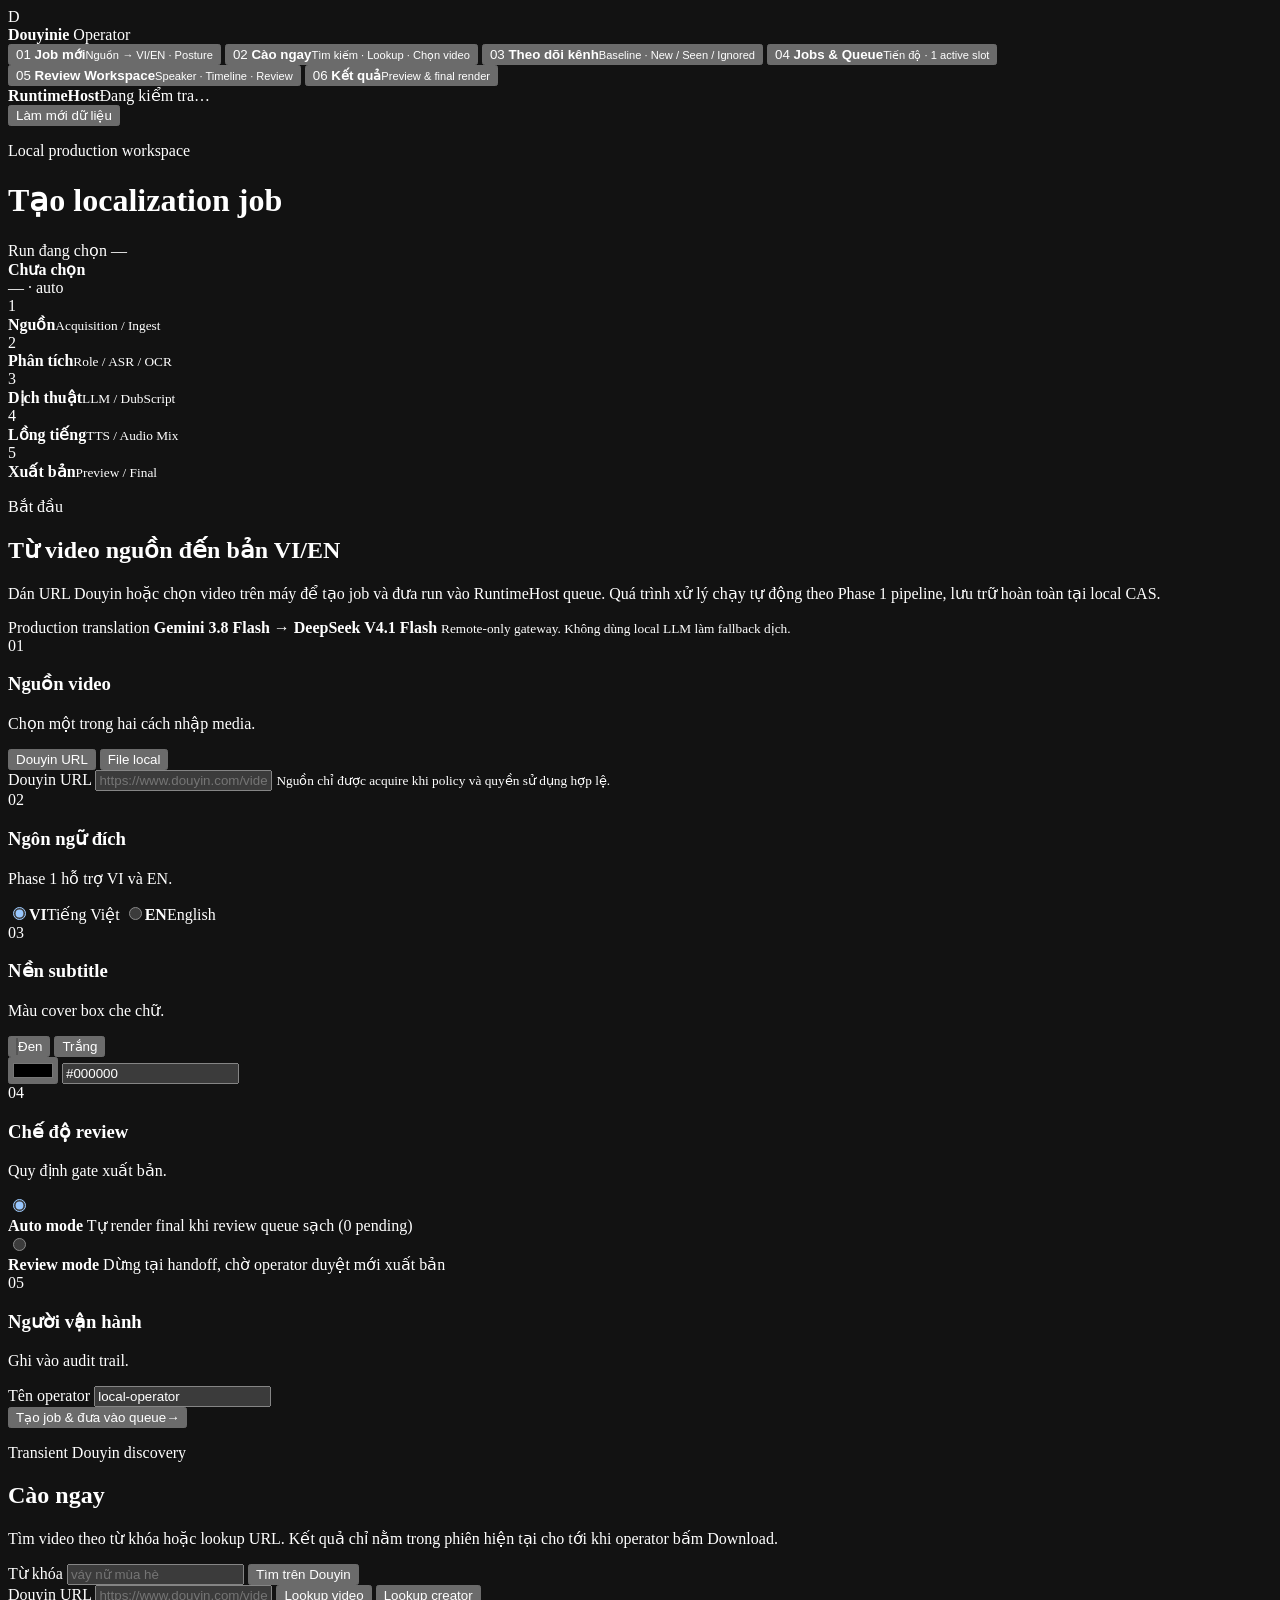
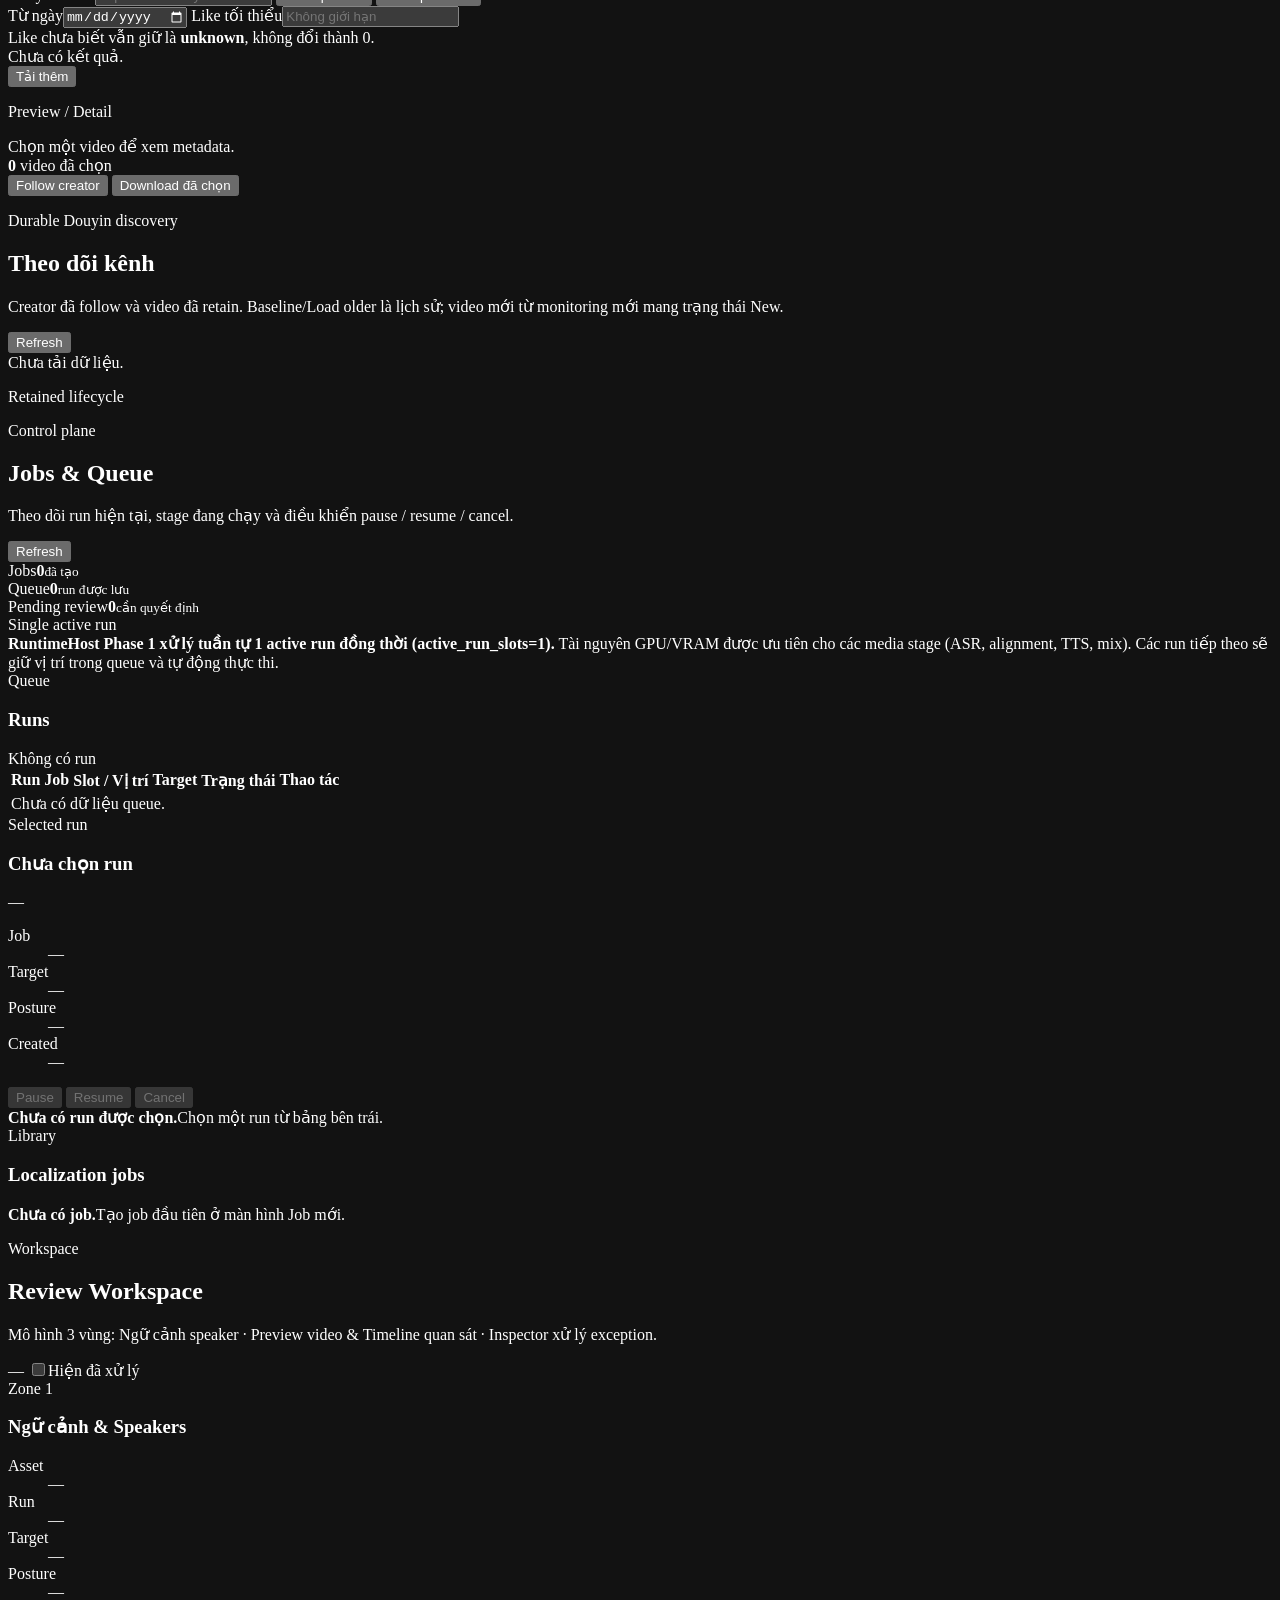
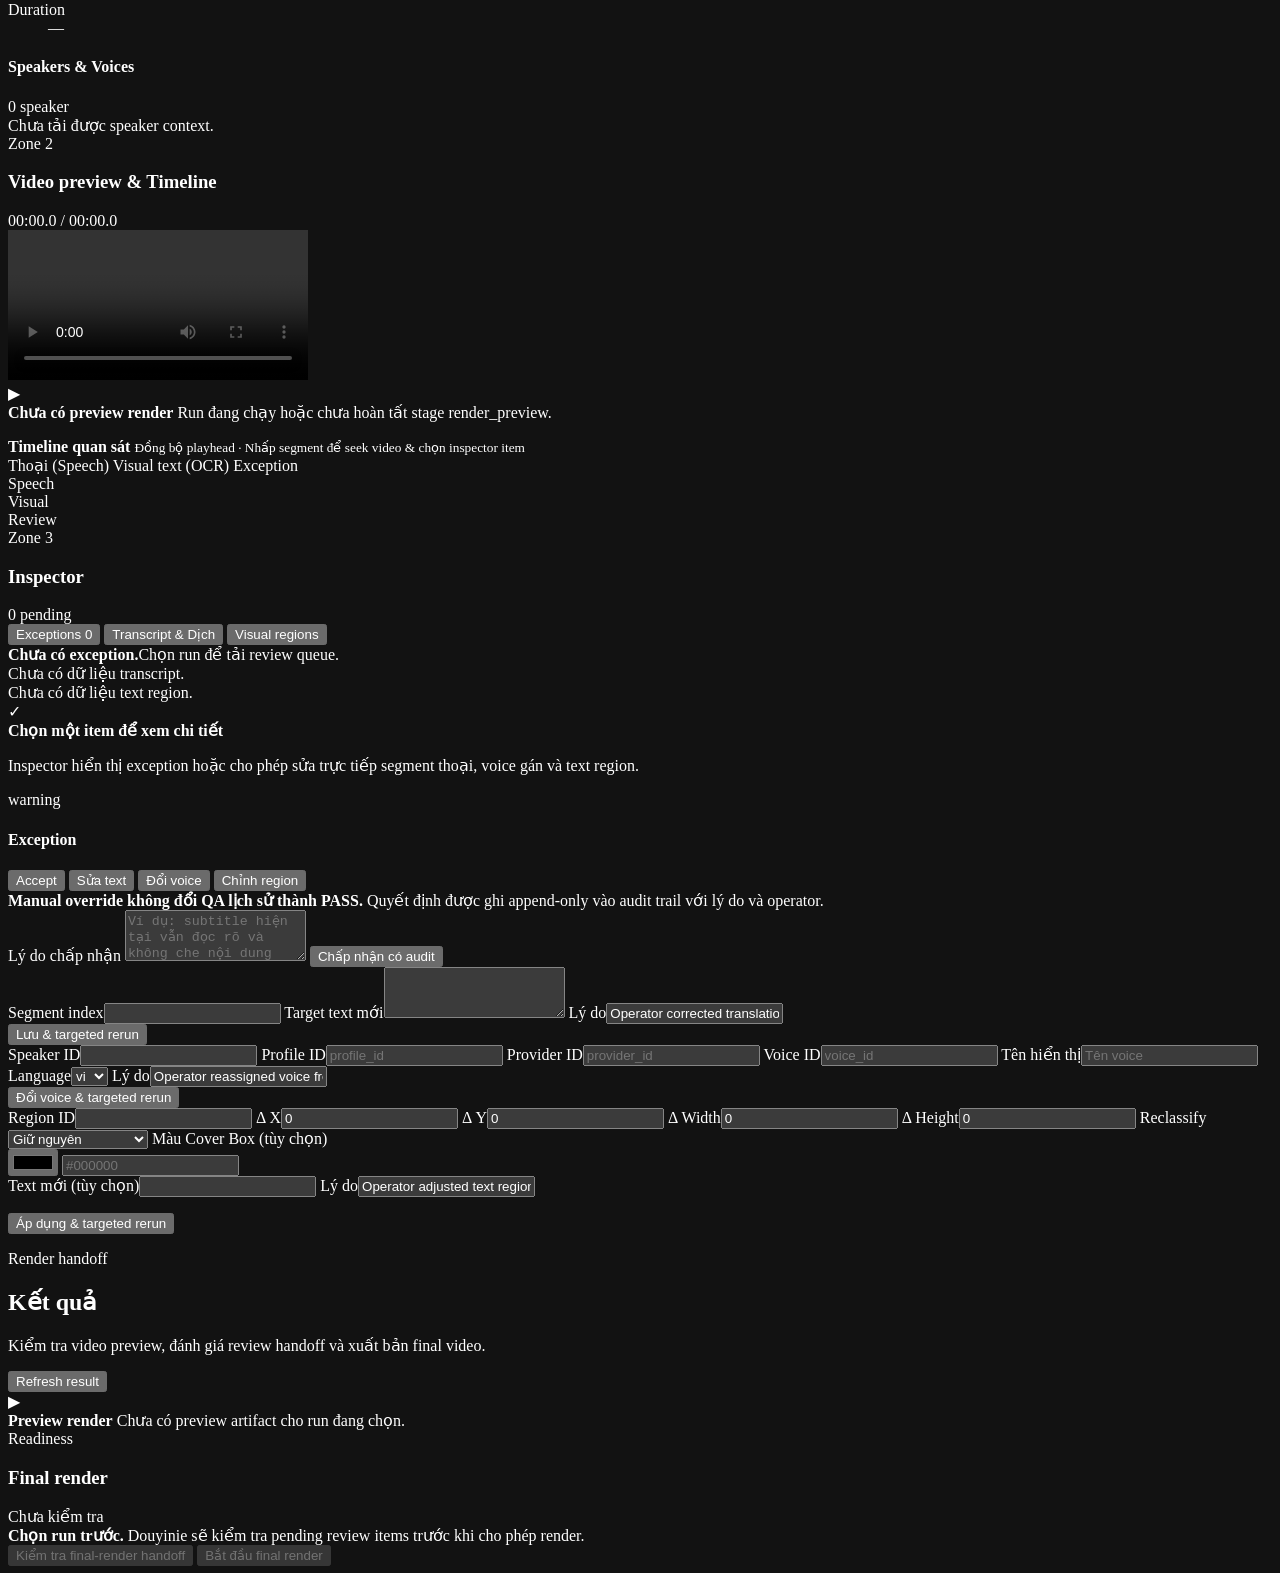
==== internal/server/ui/index.html @ 685d1205 "feat(discovery): add durable creator follow lifecycle (#129)" ====
<!doctype html>
<html lang="vi">
<head>
  <meta charset="utf-8">
  <meta name="viewport" content="width=device-width, initial-scale=1">
  <meta name="color-scheme" content="dark">
  <title>Douyinie Operator</title>
  <link rel="icon" href="data:image/svg+xml,%3Csvg xmlns='http://www.w3.org/2000/svg' viewBox='0 0 64 64'%3E%3Crect width='64' height='64' rx='16' fill='%23e7ff57'/%3E%3Cpath d='M20 16h13c12 0 19 6 19 16s-7 16-19 16H20V16Zm13 24c7 0 11-3 11-8s-4-8-11-8h-5v16h5Z' fill='%23111400'/%3E%3C/svg%3E">
  <link rel="stylesheet" href="/ui/app.css">
</head>
<body>
  <div class="app-shell">
    <aside class="sidebar" aria-label="Điều hướng chính">
      <div class="brand">
        <div class="brand-mark" aria-hidden="true">D</div>
        <div>
          <strong>Douyinie</strong>
          <span>Operator</span>
        </div>
      </div>

      <nav class="nav-list">
        <button class="nav-item is-active" data-view-target="new" type="button">
          <span class="nav-index">01</span>
          <span><strong>Job mới</strong><small>Nguồn → VI/EN · Posture</small></span>
        </button>
        <button class="nav-item" data-view-target="discover" type="button">
          <span class="nav-index">02</span>
          <span><strong>Cào ngay</strong><small>Tìm kiếm · Lookup · Chọn video</small></span>
        </button>
        <button class="nav-item" data-view-target="followed" type="button">
          <span class="nav-index">03</span>
          <span><strong>Theo dõi kênh</strong><small>Baseline · New / Seen / Ignored</small></span>
        </button>
        <button class="nav-item" data-view-target="jobs" type="button">
          <span class="nav-index">04</span>
          <span><strong>Jobs & Queue</strong><small>Tiến độ · 1 active slot</small></span>
        </button>
        <button class="nav-item" data-view-target="inspector" type="button">
          <span class="nav-index">05</span>
          <span><strong>Review Workspace</strong><small>Speaker · Timeline · Review</small></span>
        </button>
        <button class="nav-item" data-view-target="result" type="button">
          <span class="nav-index">06</span>
          <span><strong>Kết quả</strong><small>Preview & final render</small></span>
        </button>
      </nav>

      <div class="sidebar-footer">
        <div class="runtime-state" id="runtime-state">
          <span class="status-dot" aria-hidden="true"></span>
          <div><strong>RuntimeHost</strong><span>Đang kiểm tra…</span></div>
        </div>
        <button class="text-button" id="refresh-all" type="button">Làm mới dữ liệu</button>
      </div>
    </aside>

    <main class="workspace">
      <header class="topbar">
        <div>
          <p class="eyebrow">Local production workspace</p>
          <h1 id="page-title">Tạo localization job</h1>
        </div>
        <div class="topbar-right">
          <div class="run-context" id="run-context">
            <div class="run-context-header">
              <span>Run đang chọn</span>
              <span class="status-pill muted" id="topbar-run-status">—</span>
            </div>
            <strong id="topbar-run-id">Chưa chọn</strong>
            <div class="run-context-sub" id="topbar-run-sub">
              <span id="topbar-run-target">—</span> · <span id="topbar-run-posture">auto</span>
            </div>
          </div>
        </div>
      </header>

      <!-- Workflow Stepper driven strictly by persisted RuntimeHost stages -->
      <nav class="workflow-stepper" id="workflow-stepper" aria-label="Tiến độ pipeline sản xuất">
        <div class="stepper-step status-waiting" data-step="source">
          <div class="step-indicator"><span class="step-num">1</span><span class="step-icon" aria-hidden="true"></span></div>
          <div class="step-meta"><strong>Nguồn</strong><small>Acquisition / Ingest</small></div>
        </div>
        <div class="stepper-connector" aria-hidden="true"></div>
        <div class="stepper-step status-waiting" data-step="analyze">
          <div class="step-indicator"><span class="step-num">2</span><span class="step-icon" aria-hidden="true"></span></div>
          <div class="step-meta"><strong>Phân tích</strong><small>Role / ASR / OCR</small></div>
        </div>
        <div class="stepper-connector" aria-hidden="true"></div>
        <div class="stepper-step status-waiting" data-step="translate">
          <div class="step-indicator"><span class="step-num">3</span><span class="step-icon" aria-hidden="true"></span></div>
          <div class="step-meta"><strong>Dịch thuật</strong><small>LLM / DubScript</small></div>
        </div>
        <div class="stepper-connector" aria-hidden="true"></div>
        <div class="stepper-step status-waiting" data-step="dub">
          <div class="step-indicator"><span class="step-num">4</span><span class="step-icon" aria-hidden="true"></span></div>
          <div class="step-meta"><strong>Lồng tiếng</strong><small>TTS / Audio Mix</small></div>
        </div>
        <div class="stepper-connector" aria-hidden="true"></div>
        <div class="stepper-step status-waiting" data-step="export">
          <div class="step-indicator"><span class="step-num">5</span><span class="step-icon" aria-hidden="true"></span></div>
          <div class="step-meta"><strong>Xuất bản</strong><small>Preview / Final</small></div>
        </div>
      </nav>

      <div class="view-stack">
        <!-- VIEW 01: NEW JOB -->
        <section class="view is-active" data-view="new" aria-labelledby="new-title">
          <div class="hero-grid">
            <div>
              <p class="section-kicker">Bắt đầu</p>
              <h2 id="new-title">Từ video nguồn đến bản VI/EN</h2>
              <p class="lead">Dán URL Douyin hoặc chọn video trên máy để tạo job và đưa run vào RuntimeHost queue. Quá trình xử lý chạy tự động theo Phase 1 pipeline, lưu trữ hoàn toàn tại local CAS.</p>
            </div>
            <div class="principle-card">
              <span class="principle-label">Production translation</span>
              <strong>Gemini 3.8 Flash</strong>
              <span class="ladder-arrow">→</span>
              <strong>DeepSeek V4.1 Flash</strong>
              <small>Remote-only gateway. Không dùng local LLM làm fallback dịch.</small>
            </div>
          </div>

          <form class="panel form-panel" id="new-job-form">
            <div class="form-section">
              <div class="section-heading">
                <span>01</span>
                <div><h3>Nguồn video</h3><p>Chọn một trong hai cách nhập media.</p></div>
              </div>
              <div class="segmented-control" role="group" aria-label="Loại nguồn video">
                <button type="button" class="segment is-active" data-source-mode="douyin_url">Douyin URL</button>
                <button type="button" class="segment" data-source-mode="local_file">File local</button>
              </div>
              <label class="field field-wide">
                <span id="source-label">Douyin URL</span>
                <input id="source-input" name="source" type="url" required autocomplete="off" placeholder="https://www.douyin.com/video/…">
                <small id="source-help">Nguồn chỉ được acquire khi policy và quyền sử dụng hợp lệ.</small>
              </label>
            </div>

            <div class="form-section four-column">
              <div>
                <div class="section-heading compact">
                  <span>02</span>
                  <div><h3>Ngôn ngữ đích</h3><p>Phase 1 hỗ trợ VI và EN.</p></div>
                </div>
                <div class="language-picker" role="radiogroup" aria-label="Ngôn ngữ đích">
                  <label class="language-option is-selected"><input type="radio" name="target_language" value="vi" checked><strong>VI</strong><span>Tiếng Việt</span></label>
                  <label class="language-option"><input type="radio" name="target_language" value="en"><strong>EN</strong><span>English</span></label>
                </div>
              </div>
              <div>
                <div class="section-heading compact">
                  <span>03</span>
                  <div><h3>Nền subtitle</h3><p>Màu cover box che chữ.</p></div>
                </div>
                <div class="color-picker-control">
                  <div class="color-presets" role="group" aria-label="Preset màu cover box">
                    <button type="button" class="color-preset is-active" data-color="#000000"><span class="preset-swatch" style="background:#000000;border:1px solid #555;"></span>Đen</button>
                    <button type="button" class="color-preset" data-color="#ffffff"><span class="preset-swatch" style="background:#ffffff;"></span>Trắng</button>
                  </div>
                  <div class="color-custom-row">
                    <input type="color" id="cover-color-picker" value="#000000" title="Chọn màu tùy ý">
                    <input type="text" id="cover-color-input" name="cover_color" value="#000000" maxlength="7" spellcheck="false" placeholder="#000000">
                  </div>
                </div>
              </div>

              <div>
                <div class="section-heading compact">
                  <span>04</span>
                  <div><h3>Chế độ review</h3><p>Quy định gate xuất bản.</p></div>
                </div>
                <div class="posture-picker" role="radiogroup" aria-label="Chế độ review">
                  <label class="posture-option is-selected">
                    <input type="radio" name="review_posture" value="auto" checked>
                    <div>
                      <strong>Auto mode</strong>
                      <span>Tự render final khi review queue sạch (0 pending)</span>
                    </div>
                  </label>
                  <label class="posture-option">
                    <input type="radio" name="review_posture" value="review">
                    <div>
                      <strong>Review mode</strong>
                      <span>Dừng tại handoff, chờ operator duyệt mới xuất bản</span>
                    </div>
                  </label>
                </div>
              </div>

              <div>
                <div class="section-heading compact">
                  <span>05</span>
                  <div><h3>Người vận hành</h3><p>Ghi vào audit trail.</p></div>
                </div>
                <label class="field">
                  <span>Tên operator</span>
                  <input id="operator-input" name="operator" type="text" value="local-operator" required autocomplete="off">
                </label>
              </div>
            </div>

            <div class="rights-row">
              <button class="primary-button" id="start-job" type="submit"><span>Tạo job & đưa vào queue</span><span aria-hidden="true">→</span></button>
            </div>
          </form>
        </section>

        <!-- VIEW 02: TRANSIENT DOUYIN DISCOVERY -->
        <section class="view" data-view="discover" aria-labelledby="discover-title">
          <div class="section-header-row">
            <div>
              <p class="section-kicker">Transient Douyin discovery</p>
              <h2 id="discover-title">Cào ngay</h2>
              <p class="lead compact-lead">Tìm video theo từ khóa hoặc lookup URL. Kết quả chỉ nằm trong phiên hiện tại cho tới khi operator bấm Download.</p>
            </div>
          </div>

          <div class="discovery-layout">
            <div class="discovery-main">
              <article class="panel discovery-query-panel">
                <form id="discovery-search-form" class="discovery-search-row">
                  <label class="field">
                    <span>Từ khóa</span>
                    <input id="discovery-query" type="search" autocomplete="off" placeholder="váy nữ mùa hè">
                  </label>
                  <button class="primary-button" id="discovery-search" type="submit">Tìm trên Douyin</button>
                </form>
                <div class="discovery-lookup-row">
                  <label class="field">
                    <span>Douyin URL</span>
                    <input id="discovery-url" type="url" autocomplete="off" placeholder="https://www.douyin.com/video/… hoặc /user/…">
                  </label>
                  <button class="secondary-button" id="lookup-video" type="button">Lookup video</button>
                  <button class="secondary-button" id="lookup-creator" type="button">Lookup creator</button>
                </div>
                <div class="discovery-filter-row">
                  <label class="field"><span>Từ ngày</span><input id="discovery-date-filter" type="date"></label>
                  <label class="field"><span>Like tối thiểu</span><input id="discovery-like-filter" type="number" min="0" step="1" placeholder="Không giới hạn"></label>
                  <div class="discovery-filter-note">Like chưa biết vẫn giữ là <strong>unknown</strong>, không đổi thành 0.</div>
                </div>
              </article>

              <div class="discovery-status" id="discovery-status">Chưa có kết quả.</div>
              <div class="discovery-results" id="discovery-results"></div>
              <button class="secondary-button discovery-more hidden" id="discovery-more" type="button">Tải thêm</button>
            </div>

            <aside class="panel discovery-preview" id="discovery-preview">
              <p class="section-kicker">Preview / Detail</p>
              <div class="discovery-preview-empty">Chọn một video để xem metadata.</div>
            </aside>
          </div>

          <div class="discovery-bulk" id="discovery-bulk">
            <span><strong id="discovery-selected-count">0</strong> video đã chọn</span>
            <div>
              <button class="secondary-button" id="discovery-follow" type="button">Follow creator</button>
              <button class="primary-button" id="discovery-download" type="button">Download đã chọn</button>
            </div>
          </div>
        </section>

        <section class="view" data-view="followed" aria-labelledby="followed-title">
          <div class="section-header-row">
            <div>
              <p class="section-kicker">Durable Douyin discovery</p>
              <h2 id="followed-title">Theo dõi kênh</h2>
              <p class="lead compact-lead">Creator đã follow và video đã retain. Baseline/Load older là lịch sử; video mới từ monitoring mới mang trạng thái New.</p>
            </div>
            <button class="secondary-button" id="followed-refresh" type="button">Refresh</button>
          </div>
          <div class="discovery-layout">
            <div class="discovery-main">
              <div class="discovery-status" id="followed-status">Chưa tải dữ liệu.</div>
              <div class="discovery-results" id="followed-creators"></div>
            </div>
            <aside class="panel discovery-preview">
              <p class="section-kicker">Retained lifecycle</p>
              <div class="discovery-results" id="followed-videos"></div>
            </aside>
          </div>
        </section>

        <!-- VIEW 03: JOBS & QUEUE -->
        <section class="view" data-view="jobs" aria-labelledby="jobs-title">
          <div class="section-header-row">
            <div>
              <p class="section-kicker">Control plane</p>
              <h2 id="jobs-title">Jobs & Queue</h2>
              <p class="lead compact-lead">Theo dõi run hiện tại, stage đang chạy và điều khiển pause / resume / cancel.</p>
            </div>
            <button class="secondary-button" id="jobs-refresh" type="button">Refresh</button>
          </div>

          <div class="metric-grid">
            <article class="metric-card"><span>Jobs</span><strong id="metric-jobs">0</strong><small>đã tạo</small></article>
            <article class="metric-card"><span>Queue</span><strong id="metric-queue">0</strong><small>run được lưu</small></article>
            <article class="metric-card"><span>Pending review</span><strong id="metric-review">0</strong><small>cần quyết định</small></article>
          </div>

          <div class="active-run-banner" id="active-run-banner">
            <div class="banner-badge">Single active run</div>
            <div class="banner-body">
              <strong>RuntimeHost Phase 1 xử lý tuần tự 1 active run đồng thời (active_run_slots=1).</strong>
              <span>Tài nguyên GPU/VRAM được ưu tiên cho các media stage (ASR, alignment, TTS, mix). Các run tiếp theo sẽ giữ vị trí trong queue và tự động thực thi.</span>
            </div>
          </div>

          <div class="dashboard-grid">
            <article class="panel">
              <div class="panel-heading">
                <div><span class="section-kicker">Queue</span><h3>Runs</h3></div>
                <span class="quiet" id="queue-summary">Không có run</span>
              </div>
              <div class="table-wrap">
                <table>
                  <thead>
                    <tr>
                      <th>Run</th>
                      <th>Job</th>
                      <th>Slot / Vị trí</th>
                      <th>Target</th>
                      <th>Trạng thái</th>
                      <th>Thao tác</th>
                    </tr>
                  </thead>
                  <tbody id="queue-body">
                    <tr><td colspan="6" class="empty-cell">Chưa có dữ liệu queue.</td></tr>
                  </tbody>
                </table>
              </div>
            </article>

            <article class="panel run-panel">
              <div class="panel-heading">
                <div><span class="section-kicker">Selected run</span><h3 id="run-title">Chưa chọn run</h3></div>
                <span class="status-pill muted" id="run-status">—</span>
              </div>
              <dl class="detail-list" id="run-details">
                <div><dt>Job</dt><dd>—</dd></div>
                <div><dt>Target</dt><dd>—</dd></div>
                <div><dt>Posture</dt><dd>—</dd></div>
                <div><dt>Created</dt><dd>—</dd></div>
              </dl>
              <div class="run-actions">
                <button class="secondary-button" data-run-action="pause" type="button" disabled>Pause</button>
                <button class="secondary-button" data-run-action="resume" type="button" disabled>Resume</button>
                <button class="danger-button" data-run-action="cancel" type="button" disabled>Cancel</button>
              </div>
              <div class="stage-list" id="stage-list">
                <div class="empty-state"><strong>Chưa có run được chọn.</strong><span>Chọn một run từ bảng bên trái.</span></div>
              </div>
            </article>
          </div>

          <article class="panel jobs-panel">
            <div class="panel-heading"><div><span class="section-kicker">Library</span><h3>Localization jobs</h3></div></div>
            <div class="job-cards" id="job-cards">
              <div class="empty-state"><strong>Chưa có job.</strong><span>Tạo job đầu tiên ở màn hình Job mới.</span></div>
            </div>
          </article>
        </section>

        <!-- VIEW 03: REVIEW WORKSPACE (THREE-ZONE INSPECTOR) -->
        <section class="view" data-view="inspector" aria-labelledby="inspector-title">
          <div class="section-header-row">
            <div>
              <p class="section-kicker">Workspace</p>
              <h2 id="inspector-title">Review Workspace</h2>
              <p class="lead compact-lead">Mô hình 3 vùng: Ngữ cảnh speaker · Preview video & Timeline quan sát · Inspector xử lý exception.</p>
            </div>
            <div class="header-actions">
              <span class="status-pill muted" id="inspector-run-pill">—</span>
              <label class="toggle-field"><input id="include-resolved" type="checkbox"><span>Hiện đã xử lý</span></label>
            </div>
          </div>

          <div class="review-workspace" id="review-workspace">
            <!-- ZONE 1: Project & Speaker Context (Left) -->
            <aside class="panel zone-context" aria-label="Ngữ cảnh dự án và speaker">
              <div class="panel-heading compact-heading">
                <div><span class="section-kicker">Zone 1</span><h3>Ngữ cảnh & Speakers</h3></div>
              </div>
              <div class="zone-context-content">
                <div class="project-card" id="project-context-card">
                  <dl class="context-meta-list">
                    <div><dt>Asset</dt><dd class="mono" id="context-asset-id">—</dd></div>
                    <div><dt>Run</dt><dd class="mono" id="context-run-id">—</dd></div>
                    <div><dt>Target</dt><dd id="context-target-lang">—</dd></div>
                    <div><dt>Posture</dt><dd><span class="status-pill muted" id="context-posture">—</span></dd></div>
                    <div><dt>Duration</dt><dd id="context-duration">—</dd></div>
                  </dl>
                </div>

                <div class="speaker-section">
                  <div class="section-subheading">
                    <h4>Speakers & Voices</h4>
                    <span class="quiet" id="speaker-count-badge">0 speaker</span>
                  </div>
                  <div class="speaker-list" id="speaker-list">
                    <div class="empty-state"><span>Chưa tải được speaker context.</span></div>
                  </div>
                </div>
              </div>
            </aside>

            <!-- ZONE 2: Visual Center & Observational Timeline (Center) -->
            <article class="panel zone-center" aria-label="Video preview và timeline quan sát">
              <div class="panel-heading compact-heading">
                <div><span class="section-kicker">Zone 2</span><h3>Video preview & Timeline</h3></div>
                <div class="video-playback-controls">
                  <span class="time-readout mono" id="timeline-time-display">00:00.0 / 00:00.0</span>
                </div>
              </div>

              <div class="preview-media-container" id="preview-media-container">
                <div class="video-wrapper" id="video-wrapper">
                  <video id="preview-player" class="render-video" controls playsinline preload="metadata"></video>
                  <div class="video-overlay-placeholder" id="video-overlay-placeholder">
                    <div class="media-icon">▶</div>
                    <strong>Chưa có preview render</strong>
                    <span id="preview-placeholder-text">Run đang chạy hoặc chưa hoàn tất stage render_preview.</span>
                  </div>
                  <!-- Canonical TextRegionPlan geometry projected over the rendered video.
                       The overlay is sized to the letterboxed content rect, so child boxes
                       are plain canonical-pixel * scale and never display pixels. -->
                  <div class="region-overlay hidden" id="region-overlay">
                    <div class="region-ghost" id="region-ghost" aria-hidden="true"></div>
                    <div class="region-box" id="region-box">
                      <span class="region-box-tag" id="region-box-tag"></span>
                      <span class="region-handle" data-region-handle="nw"></span>
                      <span class="region-handle" data-region-handle="n"></span>
                      <span class="region-handle" data-region-handle="ne"></span>
                      <span class="region-handle" data-region-handle="e"></span>
                      <span class="region-handle" data-region-handle="se"></span>
                      <span class="region-handle" data-region-handle="s"></span>
                      <span class="region-handle" data-region-handle="sw"></span>
                      <span class="region-handle" data-region-handle="w"></span>
                    </div>
                    <p class="region-overlay-hint" id="region-overlay-hint"></p>
                  </div>
                </div>
              </div>

              <div class="observational-timeline-panel" id="observational-timeline-panel">
                <div class="timeline-header">
                  <div class="timeline-title-group">
                    <strong>Timeline quan sát</strong>
                    <small>Đồng bộ playhead · Nhấp segment để seek video & chọn inspector item</small>
                  </div>
                  <div class="timeline-legend">
                    <span class="legend-item"><span class="legend-dot speech-dot"></span>Thoại (Speech)</span>
                    <span class="legend-item"><span class="legend-dot visual-dot"></span>Visual text (OCR)</span>
                    <span class="legend-item"><span class="legend-dot review-dot"></span>Exception</span>
                  </div>
                </div>

                <div class="timeline-viewport" id="timeline-viewport">
                  <div class="timeline-ruler" id="timeline-ruler"></div>
                  <div class="timeline-playhead" id="timeline-playhead" style="left: 0%;">
                    <div class="playhead-handle" title="Kéo hoặc nhấp để chuyển mốc thời gian"></div>
                    <div class="playhead-line"></div>
                  </div>
                  <div class="timeline-tracks" id="timeline-tracks">
                    <div class="timeline-track track-dialogue" id="track-dialogue">
                      <span class="track-label">Speech</span>
                      <div class="track-lanes" id="lane-dialogue"></div>
                    </div>
                    <div class="timeline-track track-visual" id="track-visual">
                      <span class="track-label">Visual</span>
                      <div class="track-lanes" id="lane-visual"></div>
                    </div>
                    <div class="timeline-track track-review" id="track-review">
                      <span class="track-label">Review</span>
                      <div class="track-lanes" id="lane-review"></div>
                    </div>
                  </div>
                </div>
              </div>
            </article>

            <!-- ZONE 3: Active Inspector & Exception Editor (Right) -->
            <aside class="panel zone-inspector" aria-label="Inspector và xử lý exception">
              <div class="panel-heading compact-heading">
                <div><span class="section-kicker">Zone 3</span><h3>Inspector</h3></div>
                <span class="status-pill warning" id="inspector-pending-badge">0 pending</span>
              </div>

              <div class="inspector-tabs" role="tablist" aria-label="Chế độ xem Inspector">
                <button type="button" class="inspector-tab is-active" data-inspector-tab="exceptions">
                  Exceptions <span class="tab-badge" id="tab-exceptions-count">0</span>
                </button>
                <button type="button" class="inspector-tab" data-inspector-tab="transcript">
                  Transcript & Dịch
                </button>
                <button type="button" class="inspector-tab" data-inspector-tab="regions">
                  Visual regions
                </button>
              </div>

              <div class="inspector-body">
                <!-- Tab 1: Exceptions list -->
                <div class="inspector-tab-panel" data-inspector-panel="exceptions" id="panel-exceptions">
                  <div class="exception-list" id="exception-list">
                    <div class="empty-state"><strong>Chưa có exception.</strong><span>Chọn run để tải review queue.</span></div>
                  </div>
                </div>

                <!-- Tab 2: Transcript segments list -->
                <div class="inspector-tab-panel hidden" data-inspector-panel="transcript" id="panel-transcript">
                  <div class="transcript-list" id="transcript-list">
                    <div class="empty-state"><span>Chưa có dữ liệu transcript.</span></div>
                  </div>
                </div>

                <!-- Tab 3: Visual text regions list -->
                <div class="inspector-tab-panel hidden" data-inspector-panel="regions" id="panel-regions">
                  <div class="regions-list" id="regions-list">
                    <div class="empty-state"><span>Chưa có dữ liệu text region.</span></div>
                  </div>
                </div>

                <!-- Exception / Correction Editor Drawer -->
                <div class="editor-drawer" id="inspector-editor-drawer">
                  <div id="inspector-empty" class="inspector-empty compact-empty">
                    <div class="empty-glyph">✓</div>
                    <strong id="inspector-empty-title">Chọn một item để xem chi tiết</strong>
                    <p id="inspector-empty-desc">Inspector hiển thị exception hoặc cho phép sửa trực tiếp segment thoại, voice gán và text region.</p>
                  </div>

                  <div id="inspector-editor" class="hidden">
                    <div class="inspector-header">
                      <div>
                        <span class="status-pill" id="inspect-severity">warning</span>
                        <h4 id="inspect-title">Exception</h4>
                        <p id="inspect-reason"></p>
                      </div>
                      <span class="mono" id="inspect-id"></span>
                    </div>
                    <dl class="detail-list three" id="inspect-meta"></dl>

                    <div class="editor-tabs" role="tablist" aria-label="Loại sửa">
                      <button type="button" class="editor-tab is-active" data-editor-tab="accept">Accept</button>
                      <button type="button" class="editor-tab" data-editor-tab="text">Sửa text</button>
                      <button type="button" class="editor-tab" data-editor-tab="voice">Đổi voice</button>
                      <button type="button" class="editor-tab" data-editor-tab="region">Chỉnh region</button>
                    </div>

                    <form class="editor-form" data-editor-panel="accept" id="accept-form">
                      <div class="callout">
                        <strong>Manual override không đổi QA lịch sử thành PASS.</strong>
                        <span>Quyết định được ghi append-only vào audit trail với lý do và operator.</span>
                      </div>
                      <label class="field">
                        <span>Lý do chấp nhận</span>
                        <textarea id="accept-reason" rows="3" required placeholder="Ví dụ: subtitle hiện tại vẫn đọc rõ và không che nội dung chính…"></textarea>
                      </label>
                      <button class="primary-button" type="submit">Chấp nhận có audit</button>
                    </form>

                    <form class="editor-form hidden" data-editor-panel="text" id="text-form">
                      <div class="form-grid">
                        <label class="field"><span>Segment index</span><input id="text-segment-index" type="number" min="0" required></label>
                        <label class="field field-span-2"><span>Target text mới</span><textarea id="text-target" rows="3" required></textarea></label>
                        <label class="field field-span-2"><span>Lý do</span><input id="text-reason" type="text" value="Operator corrected translation from Inspector"></label>
                      </div>
                      <button class="primary-button" type="submit">Lưu & targeted rerun</button>
                    </form>

                    <form class="editor-form hidden" data-editor-panel="voice" id="voice-form">
                      <div class="form-grid">
                        <label class="field"><span>Speaker ID</span><input id="voice-speaker" type="text" required></label>
                        <label class="field"><span>Profile ID</span><input id="voice-profile-id" type="text" required placeholder="profile_id"></label>
                        <label class="field"><span>Provider ID</span><input id="voice-provider-id" type="text" required placeholder="provider_id"></label>
                        <label class="field"><span>Voice ID</span><input id="voice-engine-id" type="text" required placeholder="voice_id"></label>
                        <label class="field"><span>Tên hiển thị</span><input id="voice-name" type="text" required placeholder="Tên voice"></label>
                        <label class="field"><span>Language</span><select id="voice-language"><option value="vi">vi</option><option value="en">en</option></select></label>
                        <label class="field field-span-2"><span>Lý do</span><input id="voice-reason" type="text" value="Operator reassigned voice from Inspector"></label>
                      </div>
                      <button class="primary-button" type="submit">Đổi voice & targeted rerun</button>
                    </form>

                    <form class="editor-form hidden" data-editor-panel="region" id="region-form">
                      <div class="form-grid region-grid">
                        <label class="field field-span-2"><span>Region ID</span><input id="region-id" type="text" required></label>
                        <label class="field"><span>Δ X</span><input id="region-dx" type="number" value="0"></label>
                        <label class="field"><span>Δ Y</span><input id="region-dy" type="number" value="0"></label>
                        <label class="field"><span>Δ Width</span><input id="region-dw" type="number" value="0"></label>
                        <label class="field"><span>Δ Height</span><input id="region-dh" type="number" value="0"></label>
                        <label class="field field-span-2">
                          <span>Reclassify</span>
                          <select id="region-role">
                            <option value="">Giữ nguyên</option>
                            <option value="speech_subtitle">speech_subtitle</option>
                            <option value="semantic_text">semantic_text</option>
                            <option value="instructional_ui_text">instructional_ui_text</option>
                            <option value="brand_keep">brand_keep</option>
                            <option value="ignore/noise">ignore/noise</option>
                            <option value="uncertain">uncertain</option>
                          </select>
                        </label>
                        <label class="field field-span-2">
                          <span>Màu Cover Box (tùy chọn)</span>
                          <div class="color-custom-row">
                            <input type="color" id="region-cover-color" value="#000000" title="Chọn màu hộp che cho region">
                            <input type="text" id="region-cover-color-text" placeholder="#000000" maxlength="7">
                          </div>
                        </label>
                        <label class="field field-span-2"><span>Text mới (tùy chọn)</span><input id="region-text" type="text"></label>
                        <label class="field field-span-2"><span>Lý do</span><input id="region-reason" type="text" value="Operator adjusted text region from Inspector"></label>
                      </div>
                      <div class="region-diff" id="region-diff" aria-live="polite"></div>
                      <p class="region-error hidden" id="region-error" role="alert"></p>
                      <button class="primary-button" type="submit">Áp dụng & targeted rerun</button>
                      <div class="region-result hidden" id="region-result" aria-live="polite"></div>
                    </form>
                  </div>
                </div>
              </div>
            </aside>
          </div>
        </section>

        <!-- VIEW 04: RESULT (PREVIEW & FINAL) -->
        <section class="view" data-view="result" aria-labelledby="result-title">
          <div class="section-header-row">
            <div>
              <p class="section-kicker">Render handoff</p>
              <h2 id="result-title">Kết quả</h2>
              <p class="lead compact-lead">Kiểm tra video preview, đánh giá review handoff và xuất bản final video.</p>
            </div>
            <button class="secondary-button" id="result-refresh" type="button">Refresh result</button>
          </div>

          <div class="result-grid">
            <article class="panel result-preview">
              <div class="media-placeholder" id="media-placeholder">
                <div class="media-icon">▶</div>
                <strong>Preview render</strong>
                <span>Chưa có preview artifact cho run đang chọn.</span>
              </div>
              <div class="artifact-details" id="preview-details"></div>
            </article>

            <article class="panel result-actions">
              <div class="panel-heading">
                <div><span class="section-kicker">Readiness</span><h3>Final render</h3></div>
                <span class="status-pill muted" id="handoff-status">Chưa kiểm tra</span>
              </div>
              <div class="handoff-box" id="handoff-box">
                <strong>Chọn run trước.</strong>
                <span>Douyinie sẽ kiểm tra pending review items trước khi cho phép render.</span>
              </div>
              <button class="primary-button full" id="check-handoff" type="button" disabled>Kiểm tra final-render handoff</button>
              <button class="secondary-button full" id="start-final-render" type="button" disabled>Bắt đầu final render</button>
              <div class="artifact-details" id="final-details"></div>
            </article>
          </div>
        </section>
      </div>
    </main>
  </div>

  <div class="toast-region" id="toast-region" aria-live="polite" aria-atomic="true"></div>
  <script type="module" src="/ui/app.js"></script>
</body>
</html>
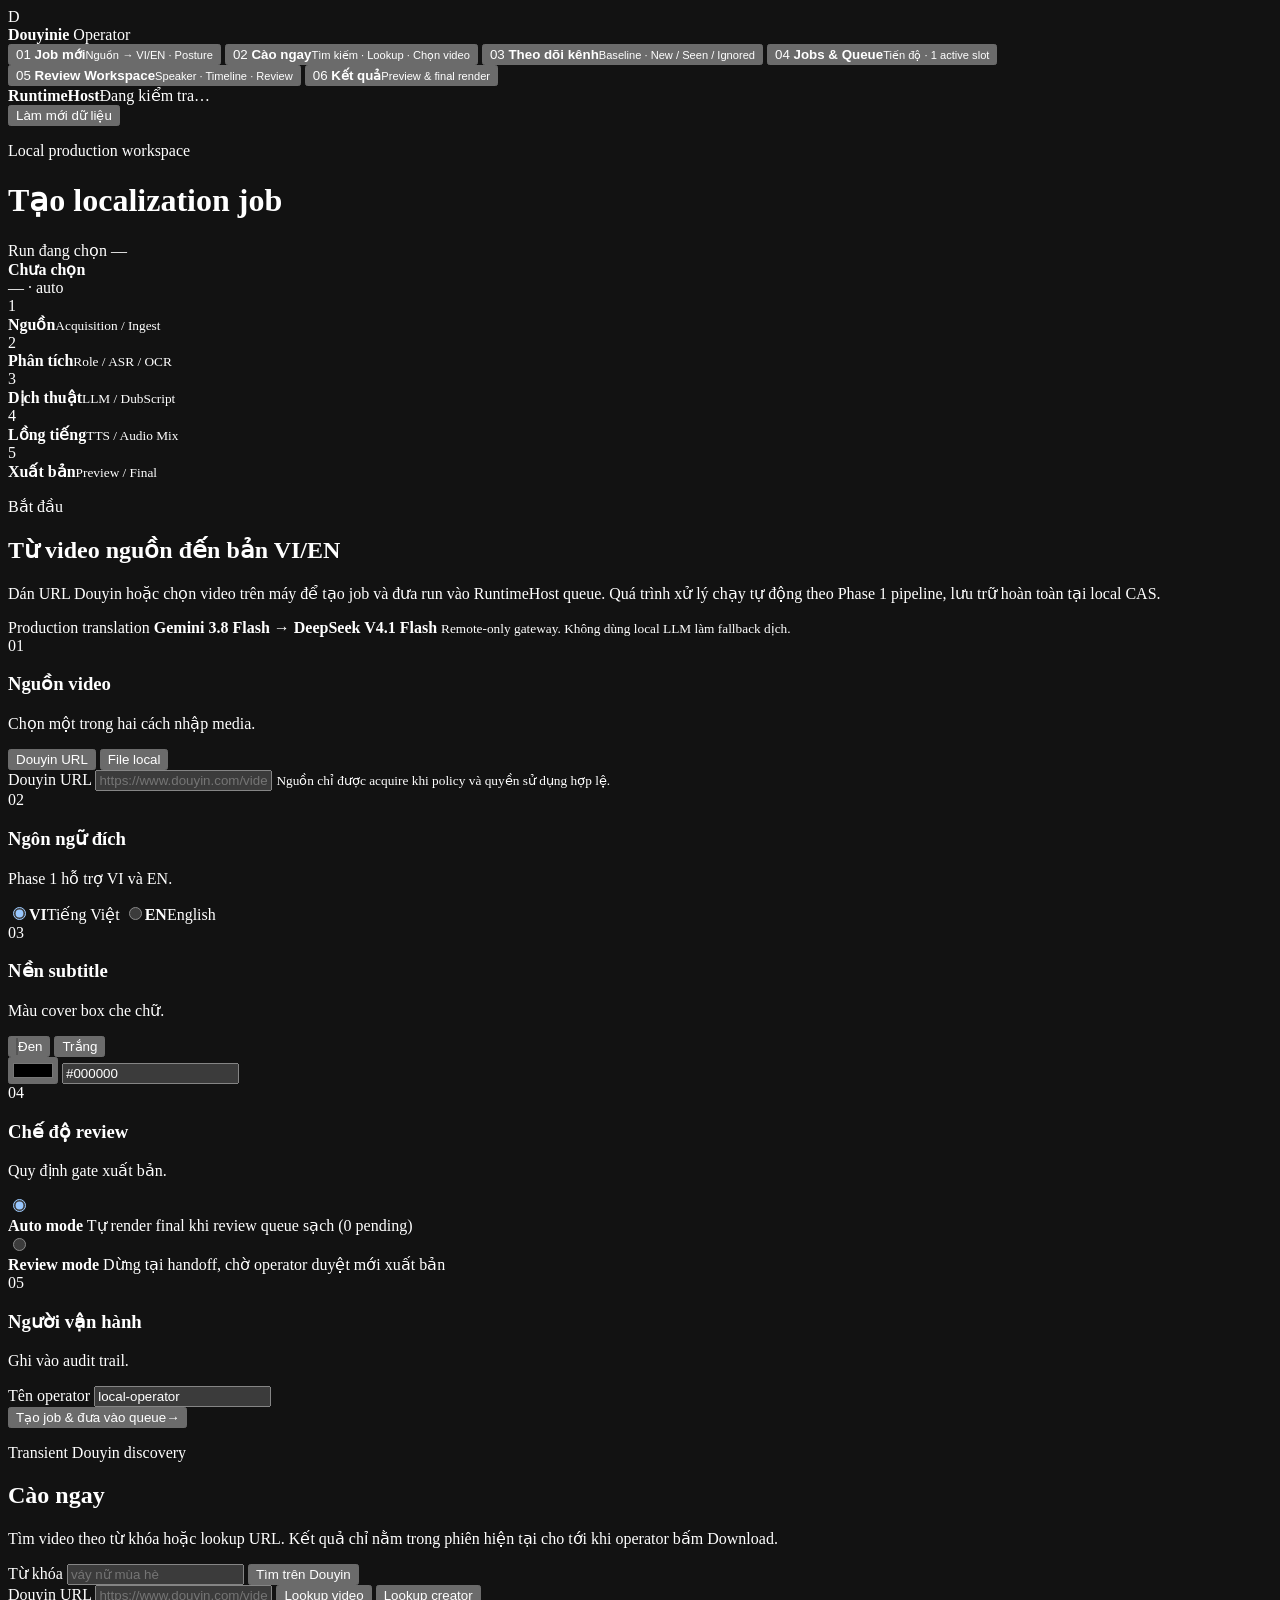
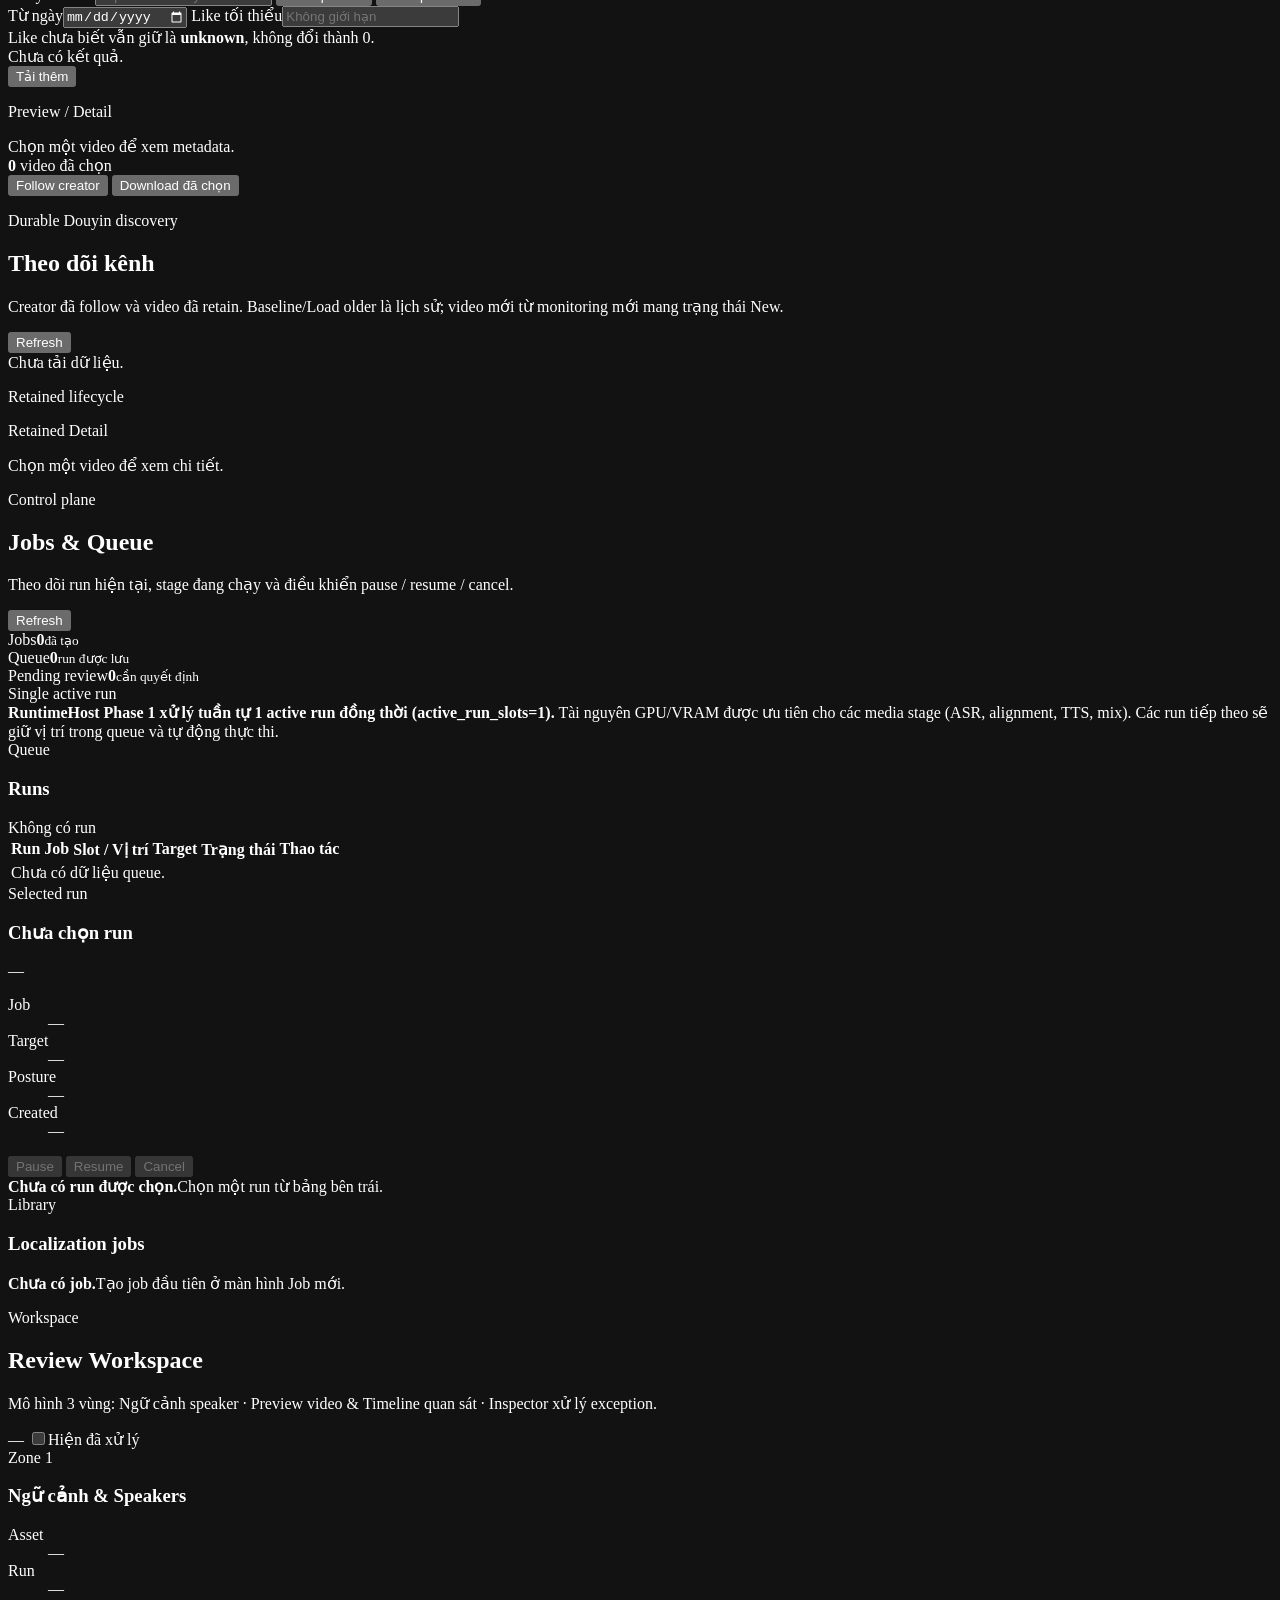
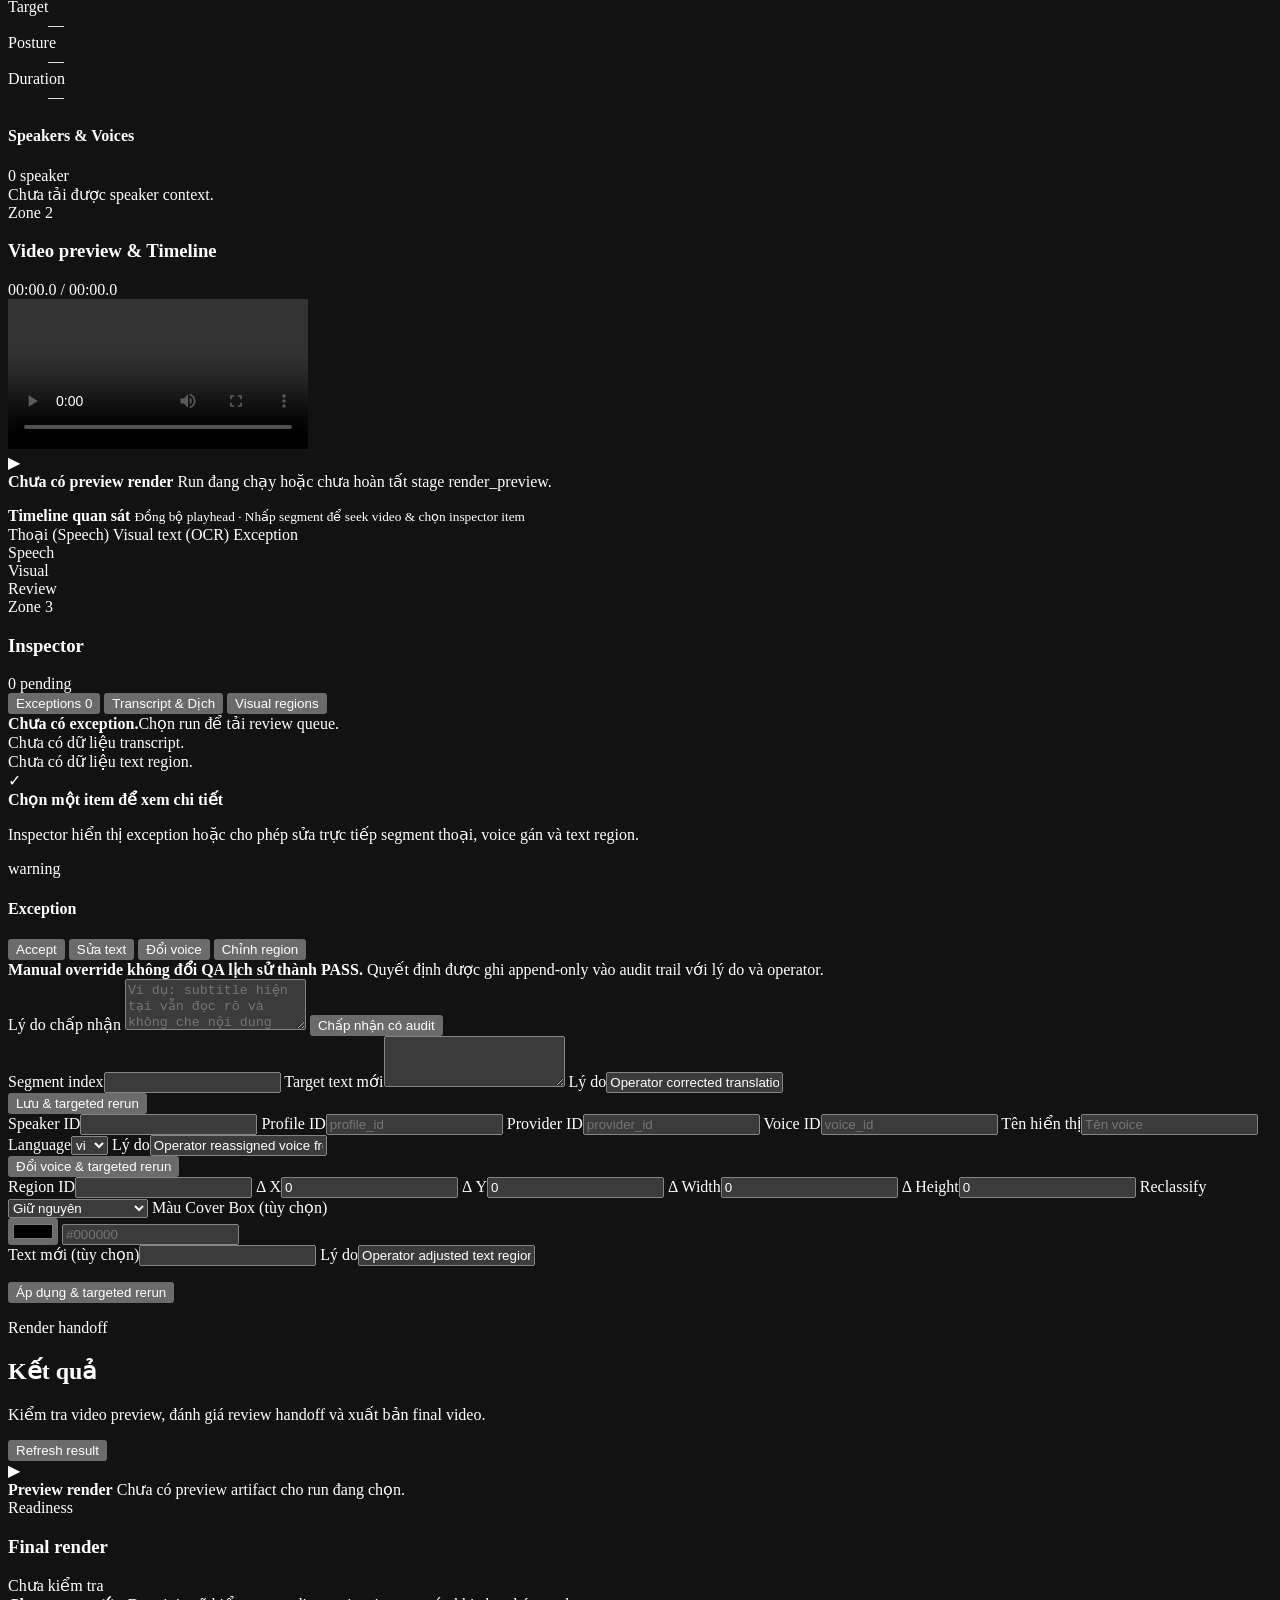
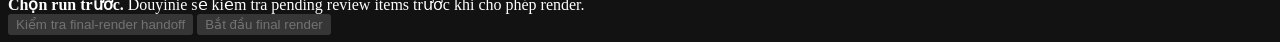
==== commit 7c799e2d: "fix: harden follow lifecycle and sync research docs" ====
--- a/internal/server/ui/index.html
+++ b/internal/server/ui/index.html
@@ -279,6 +279,10 @@
             <aside class="panel discovery-preview">
               <p class="section-kicker">Retained lifecycle</p>
               <div class="discovery-results" id="followed-videos"></div>
+              <div id="followed-preview">
+                <p class="section-kicker">Retained Detail</p>
+                <div class="discovery-preview-empty">Chọn một video để xem chi tiết.</div>
+              </div>
             </aside>
           </div>
         </section>
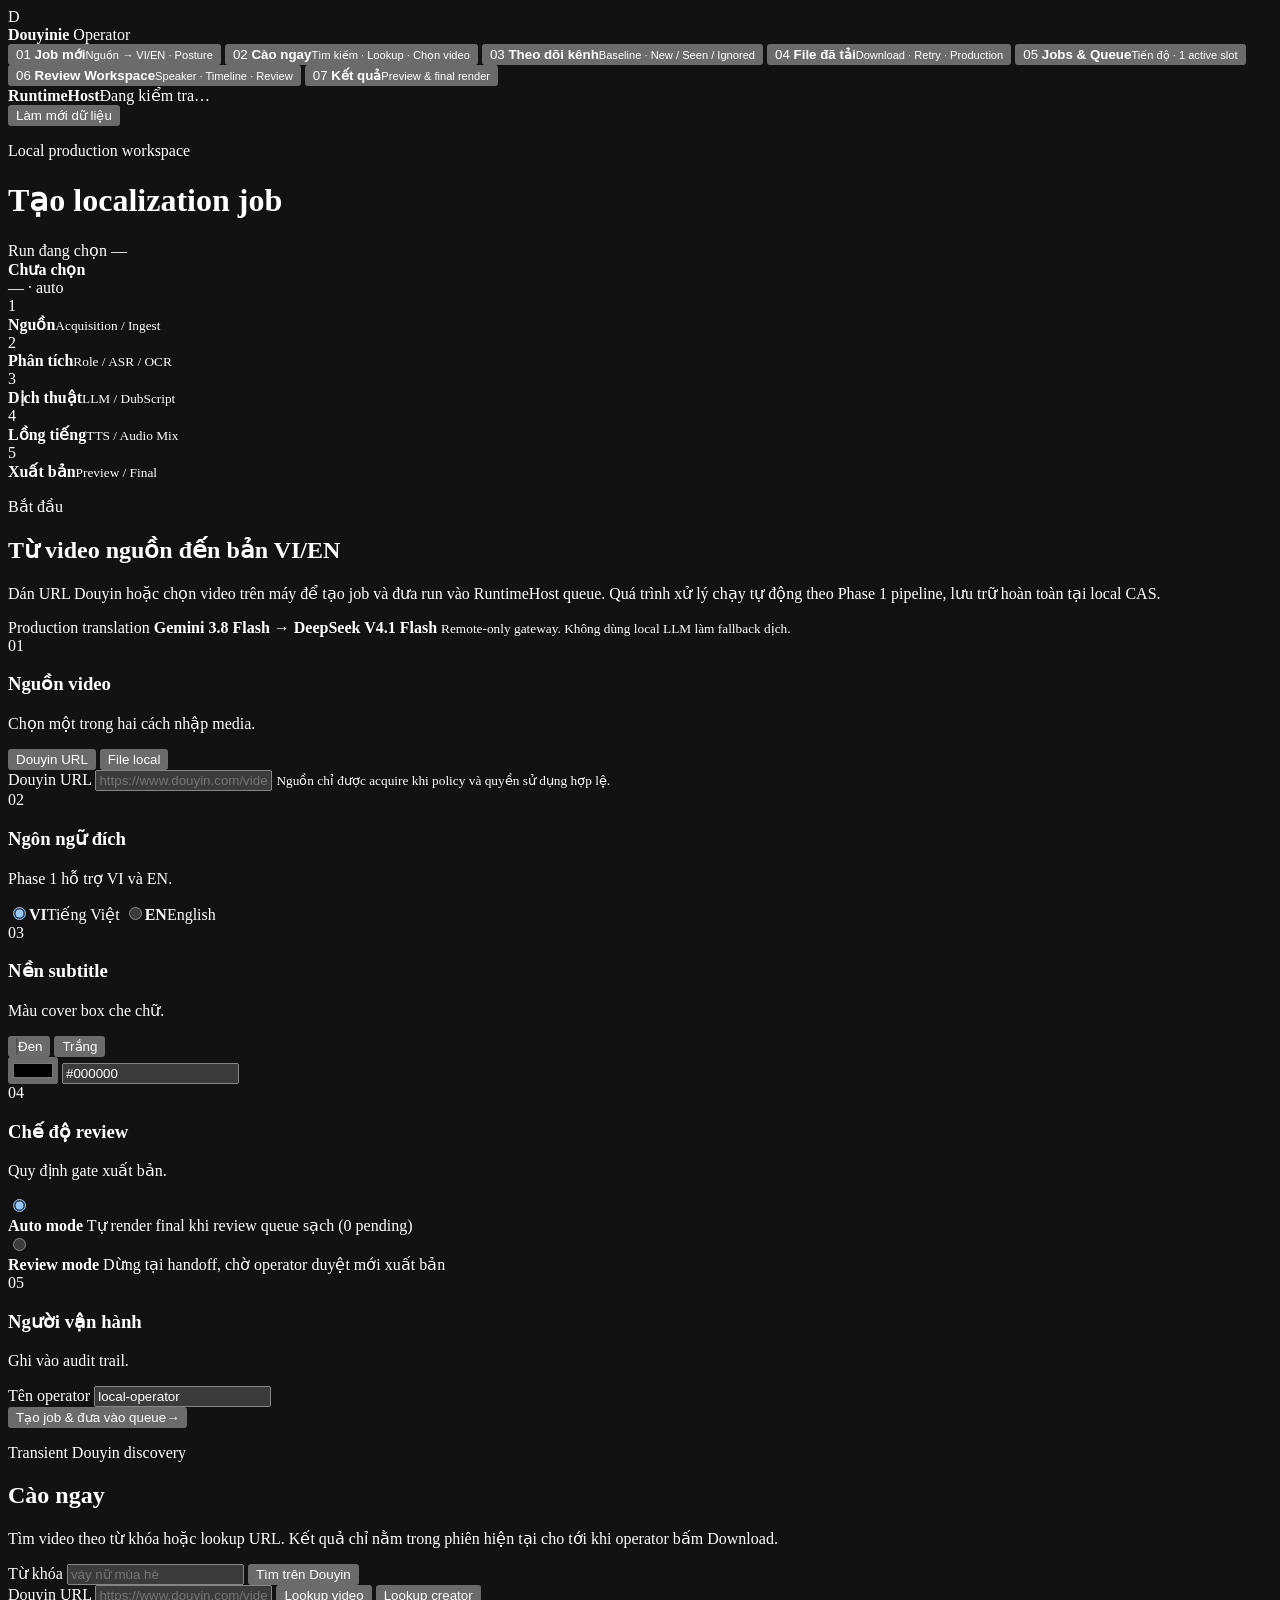
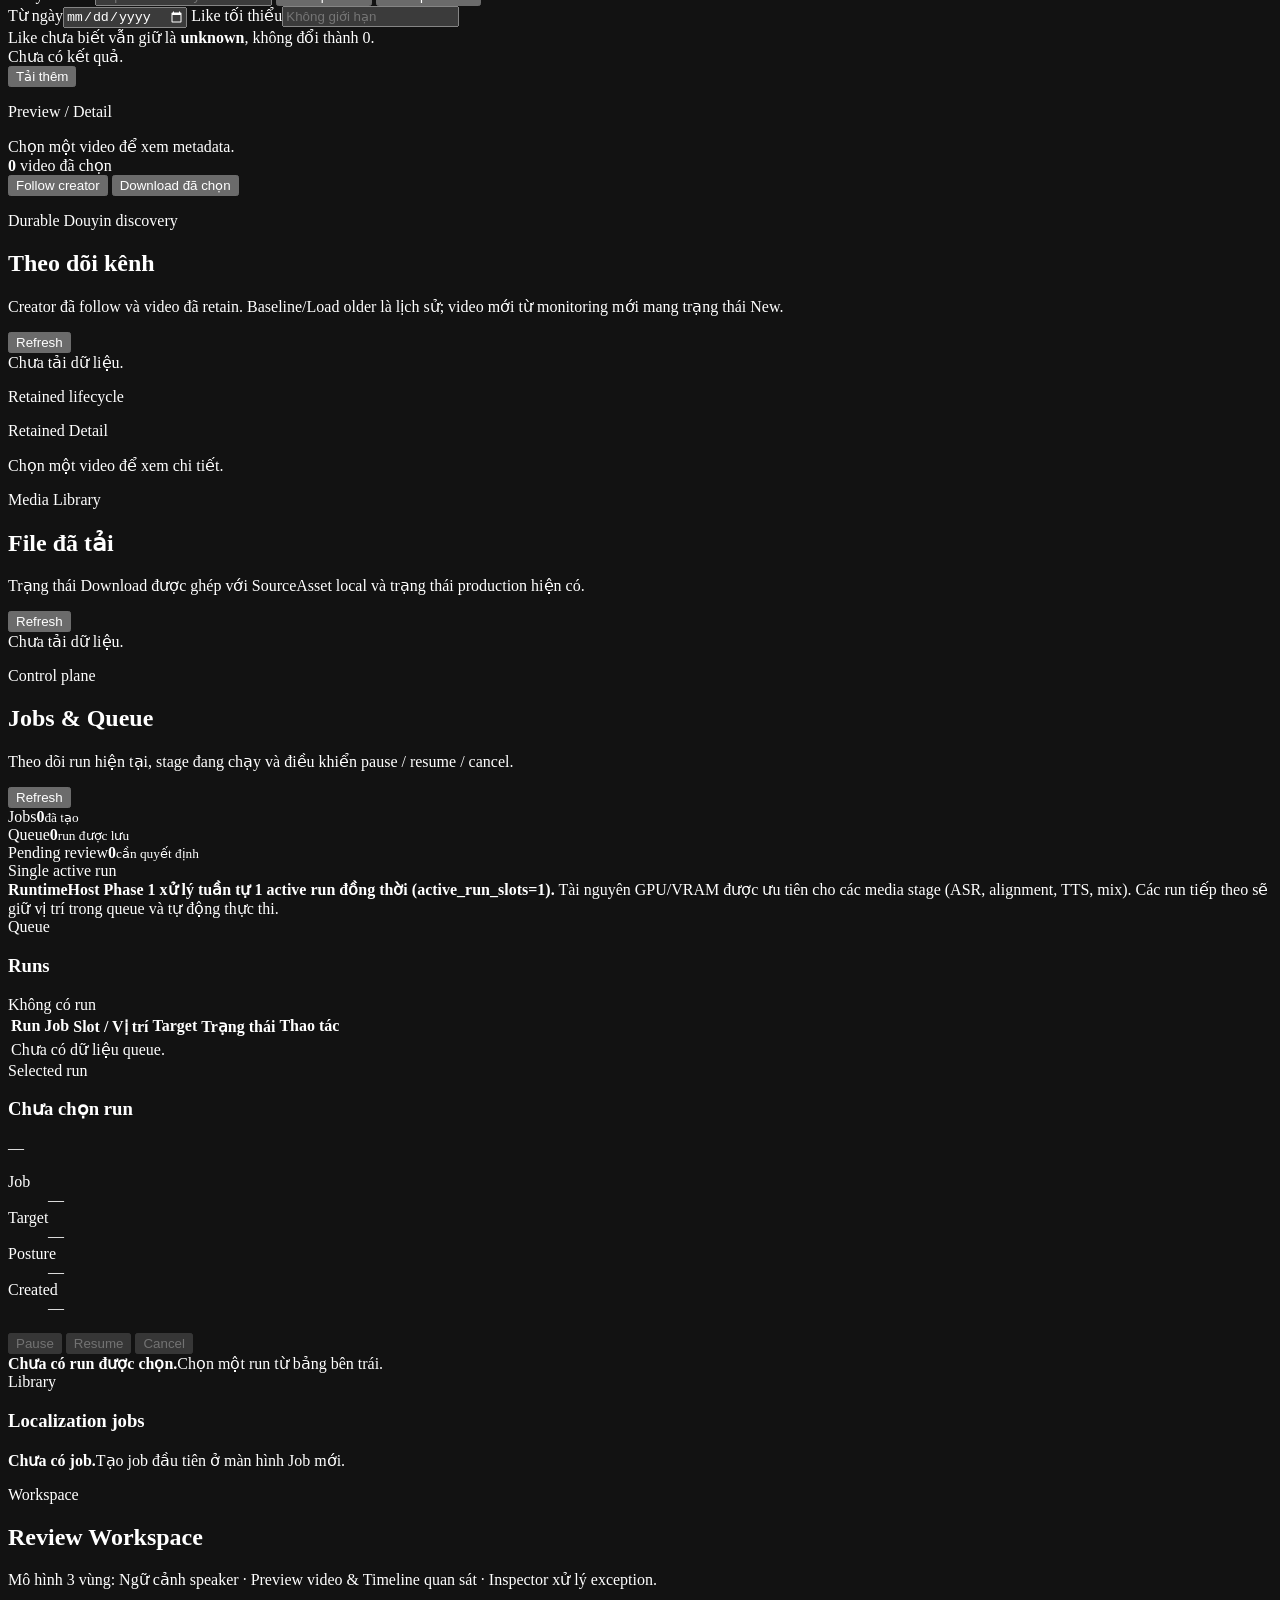
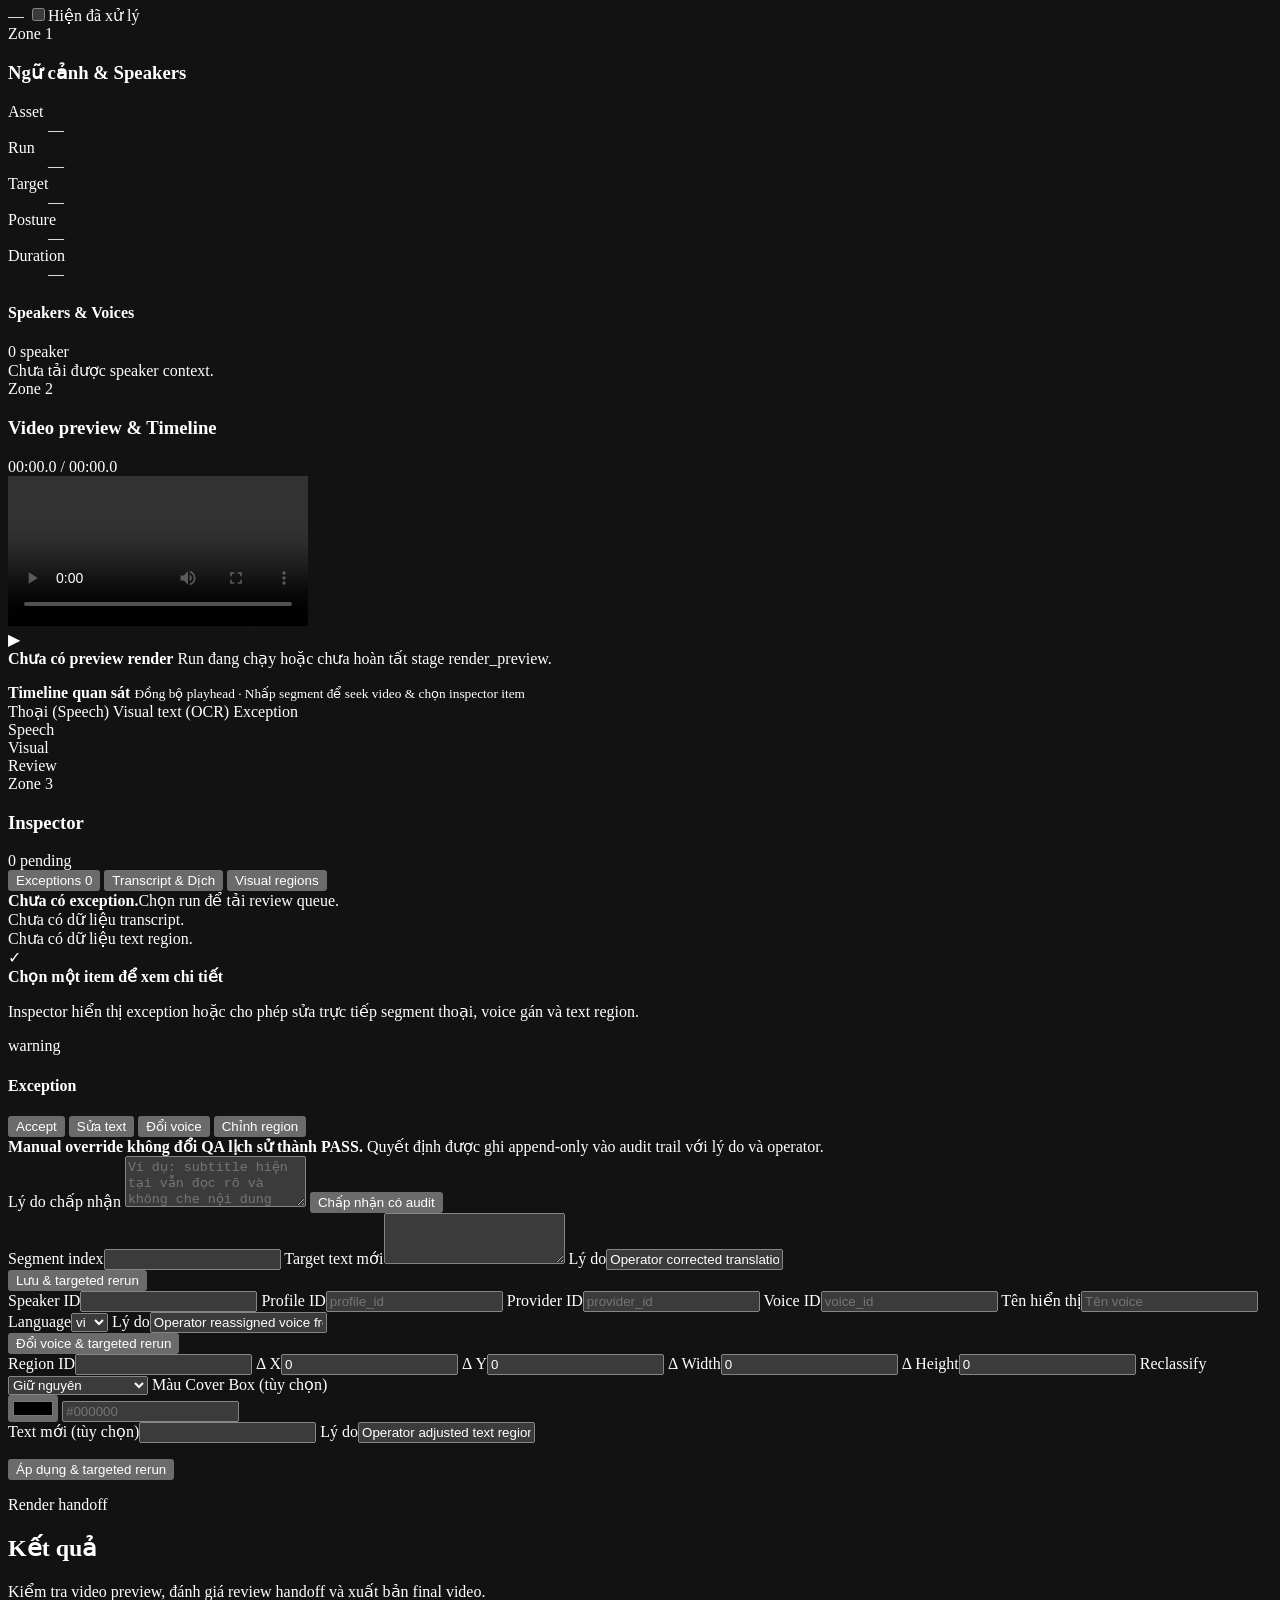
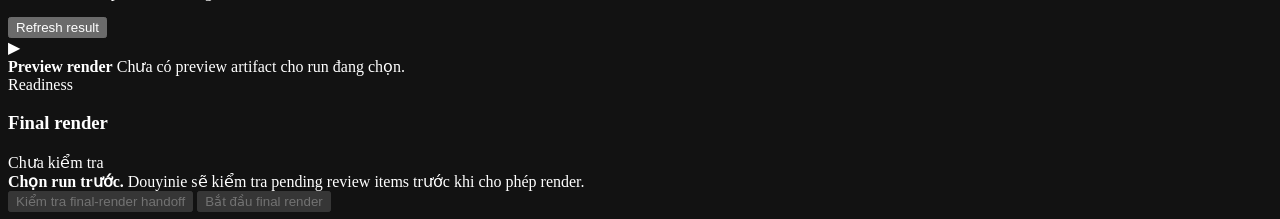
==== commit eca50d49: "feat: add durable Douyin download workstation" ====
--- a/internal/server/ui/index.html
+++ b/internal/server/ui/index.html
@@ -32,16 +32,20 @@
           <span class="nav-index">03</span>
           <span><strong>Theo dõi kênh</strong><small>Baseline · New / Seen / Ignored</small></span>
         </button>
+        <button class="nav-item" data-view-target="library" type="button">
+          <span class="nav-index">04</span>
+          <span><strong>File đã tải</strong><small>Download · Retry · Production</small></span>
+        </button>
         <button class="nav-item" data-view-target="jobs" type="button">
-          <span class="nav-index">04</span>
+          <span class="nav-index">05</span>
           <span><strong>Jobs & Queue</strong><small>Tiến độ · 1 active slot</small></span>
         </button>
         <button class="nav-item" data-view-target="inspector" type="button">
-          <span class="nav-index">05</span>
+          <span class="nav-index">06</span>
           <span><strong>Review Workspace</strong><small>Speaker · Timeline · Review</small></span>
         </button>
         <button class="nav-item" data-view-target="result" type="button">
-          <span class="nav-index">06</span>
+          <span class="nav-index">07</span>
           <span><strong>Kết quả</strong><small>Preview & final render</small></span>
         </button>
       </nav>
@@ -287,7 +291,20 @@
           </div>
         </section>
 
-        <!-- VIEW 03: JOBS & QUEUE -->
+        <section class="view" data-view="library" aria-labelledby="library-title">
+          <div class="section-header-row">
+            <div>
+              <p class="section-kicker">Media Library</p>
+              <h2 id="library-title">File đã tải</h2>
+              <p class="lead compact-lead">Trạng thái Download được ghép với SourceAsset local và trạng thái production hiện có.</p>
+            </div>
+            <button class="secondary-button" id="library-refresh" type="button">Refresh</button>
+          </div>
+          <div class="discovery-status" id="library-status">Chưa tải dữ liệu.</div>
+          <div class="discovery-results" id="media-library"></div>
+        </section>
+
+        <!-- JOBS & QUEUE -->
         <section class="view" data-view="jobs" aria-labelledby="jobs-title">
           <div class="section-header-row">
             <div>
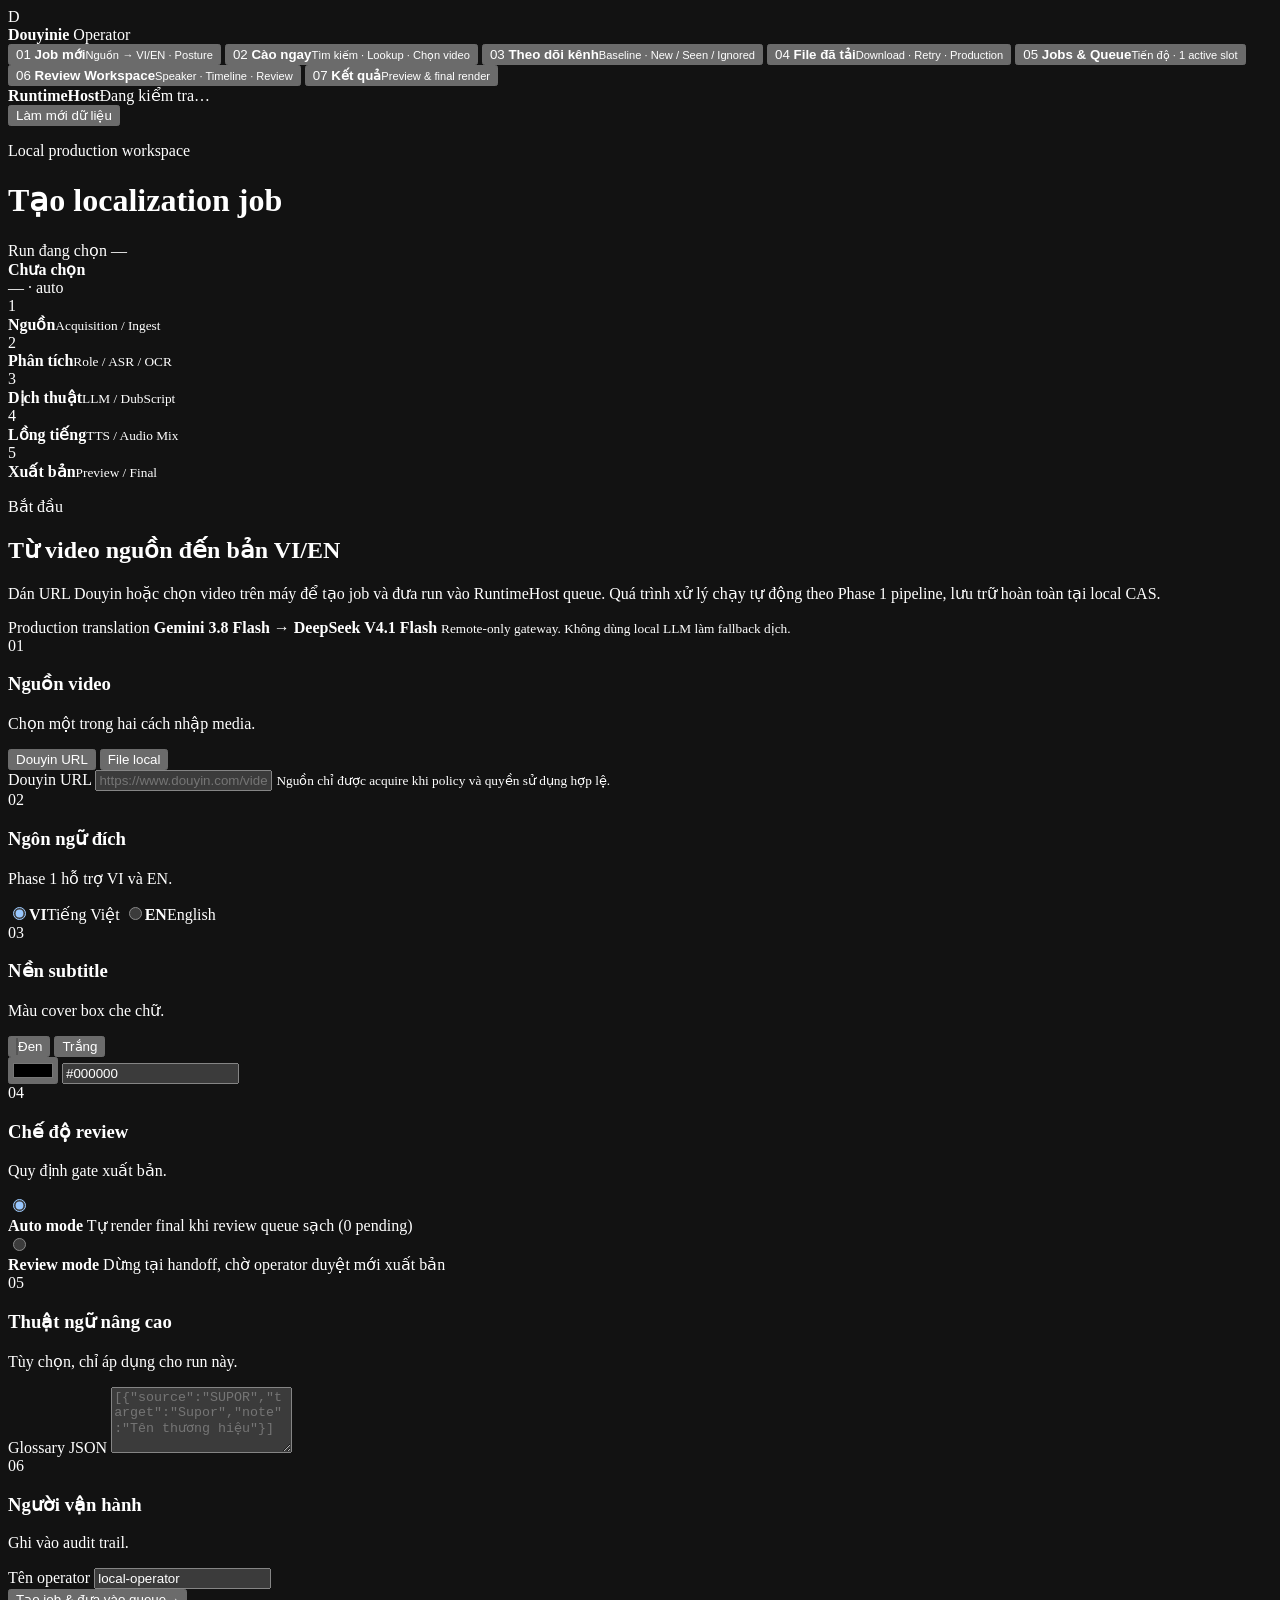
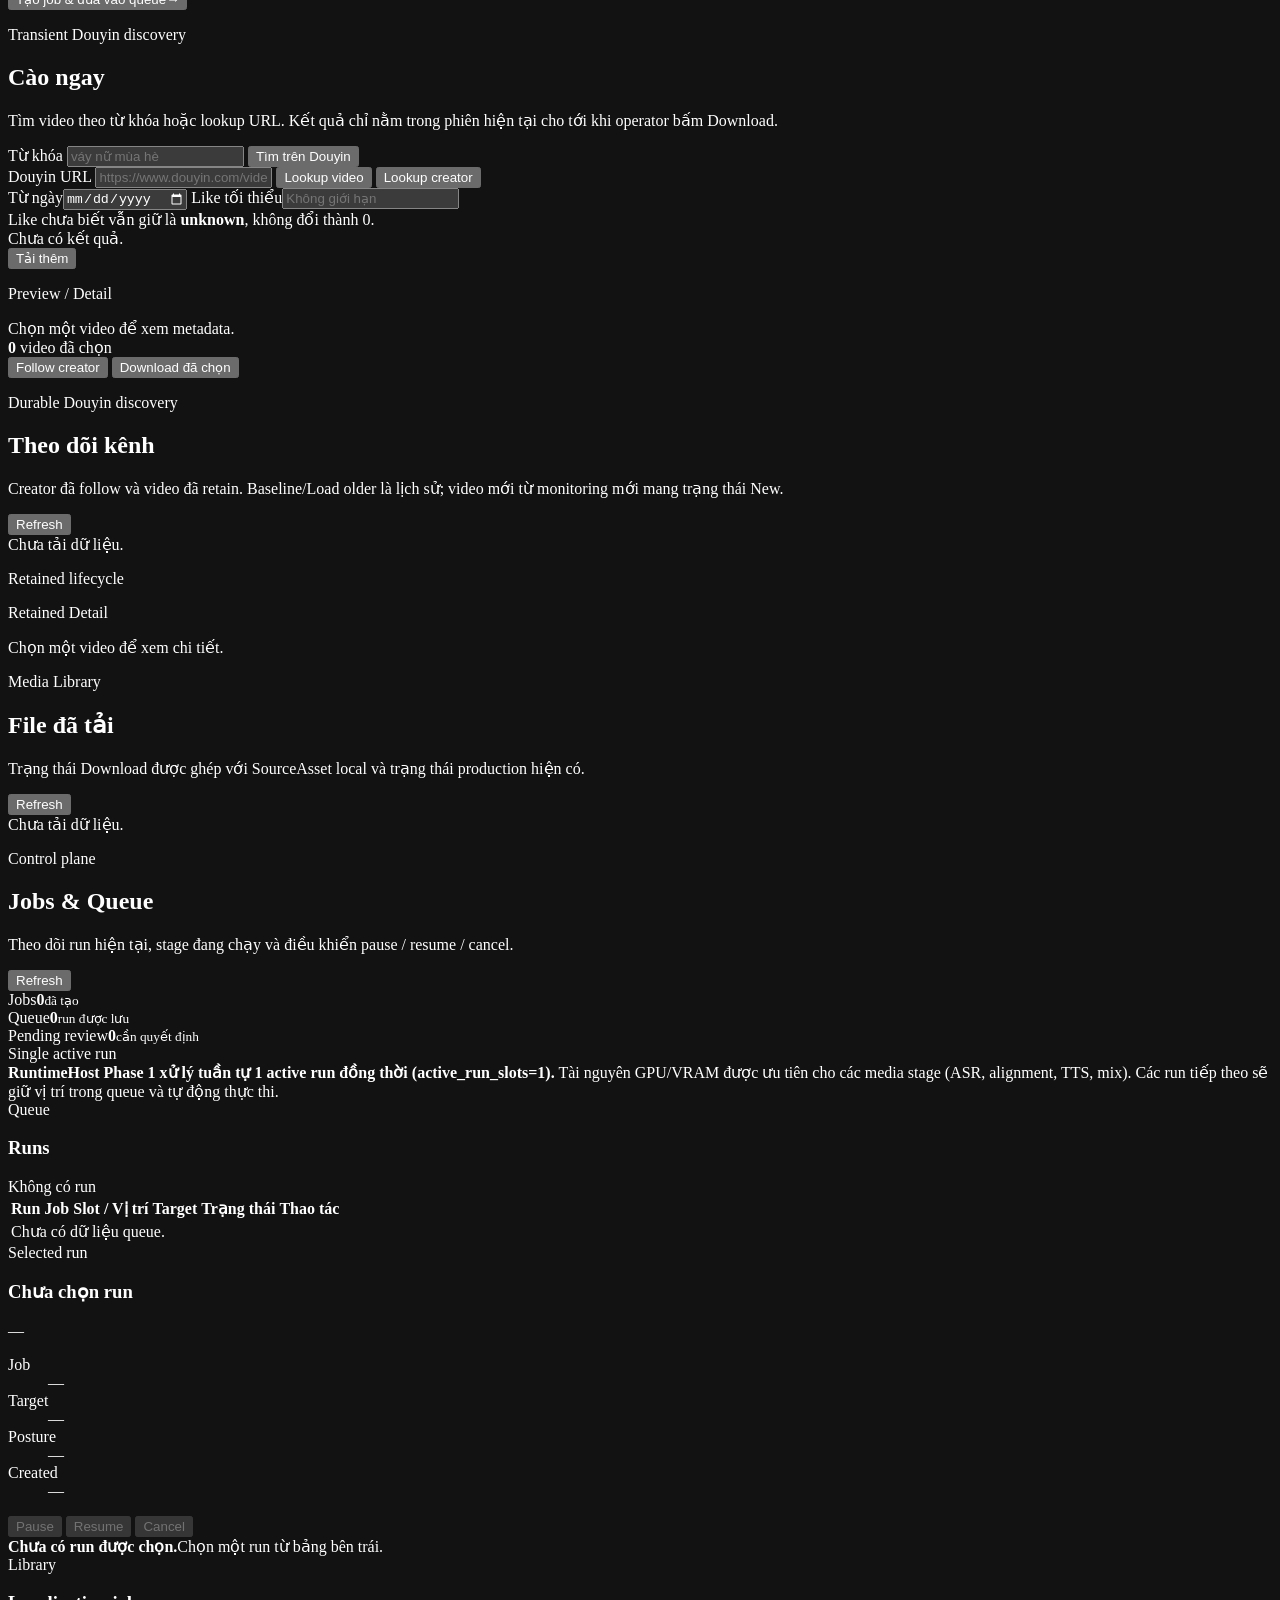
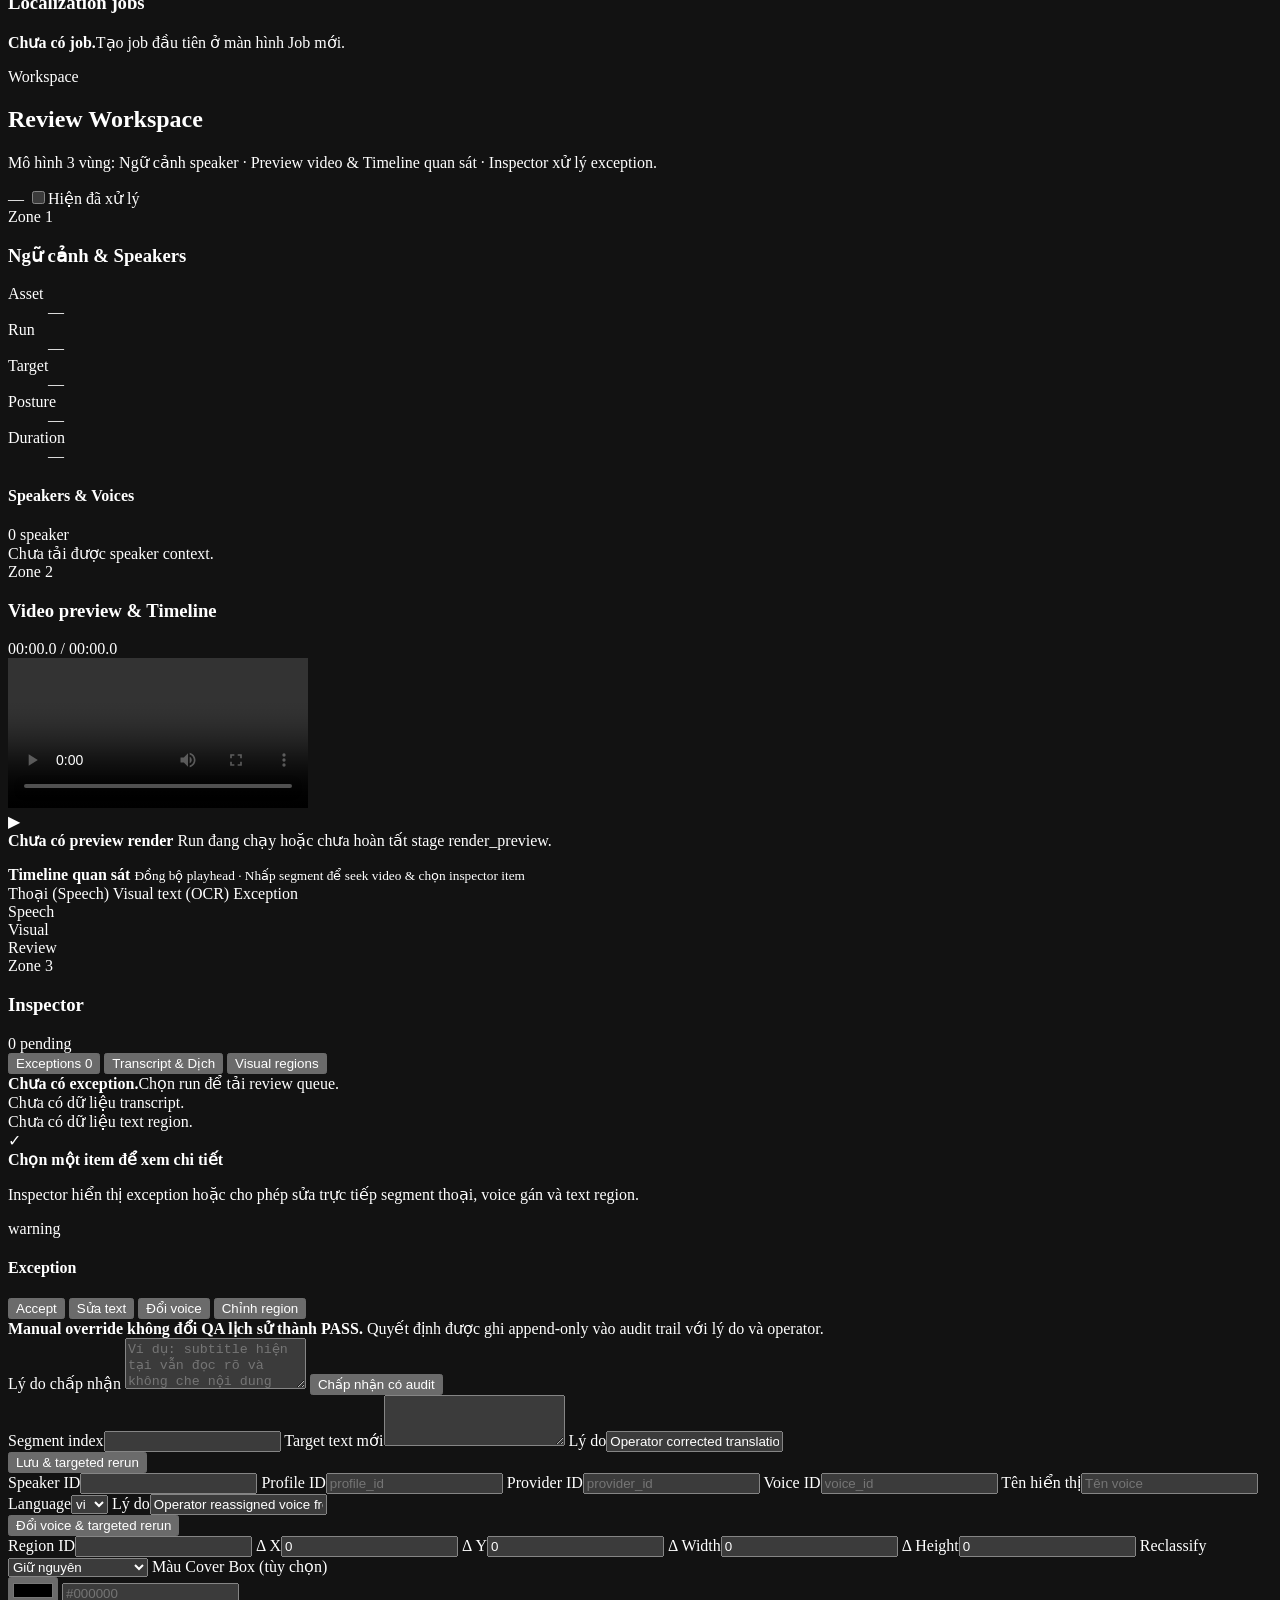
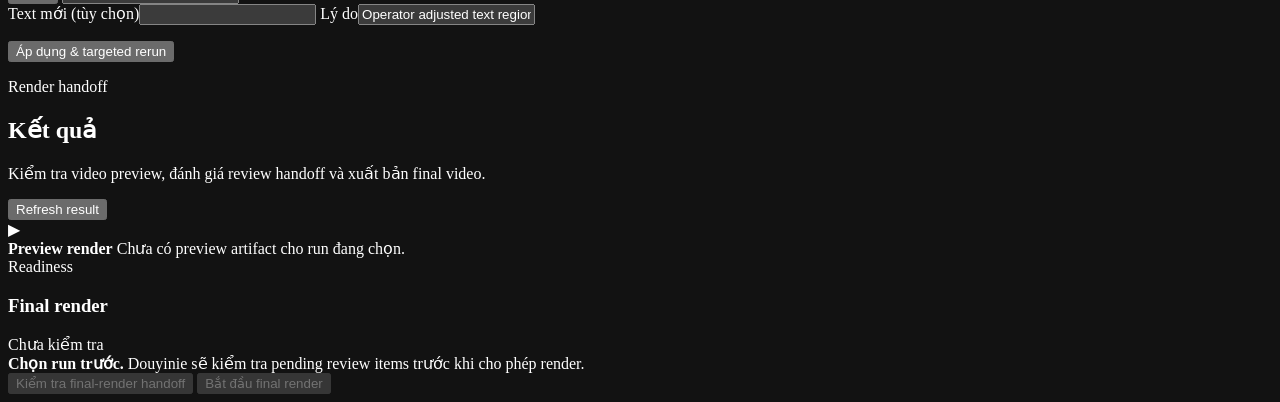
==== commit 819e334e: "feat: implement glossary and dubbing playback contracts" ====
--- a/internal/server/ui/index.html
+++ b/internal/server/ui/index.html
@@ -196,6 +196,17 @@
               <div>
                 <div class="section-heading compact">
                   <span>05</span>
+                  <div><h3>Thuật ngữ nâng cao</h3><p>Tùy chọn, chỉ áp dụng cho run này.</p></div>
+                </div>
+                <label class="field">
+                  <span>Glossary JSON</span>
+                  <textarea id="glossary-input" rows="4" placeholder='[{"source":"SUPOR","target":"Supor","note":"Tên thương hiệu"}]'></textarea>
+                </label>
+              </div>
+
+              <div>
+                <div class="section-heading compact">
+                  <span>06</span>
                   <div><h3>Người vận hành</h3><p>Ghi vào audit trail.</p></div>
                 </div>
                 <label class="field">
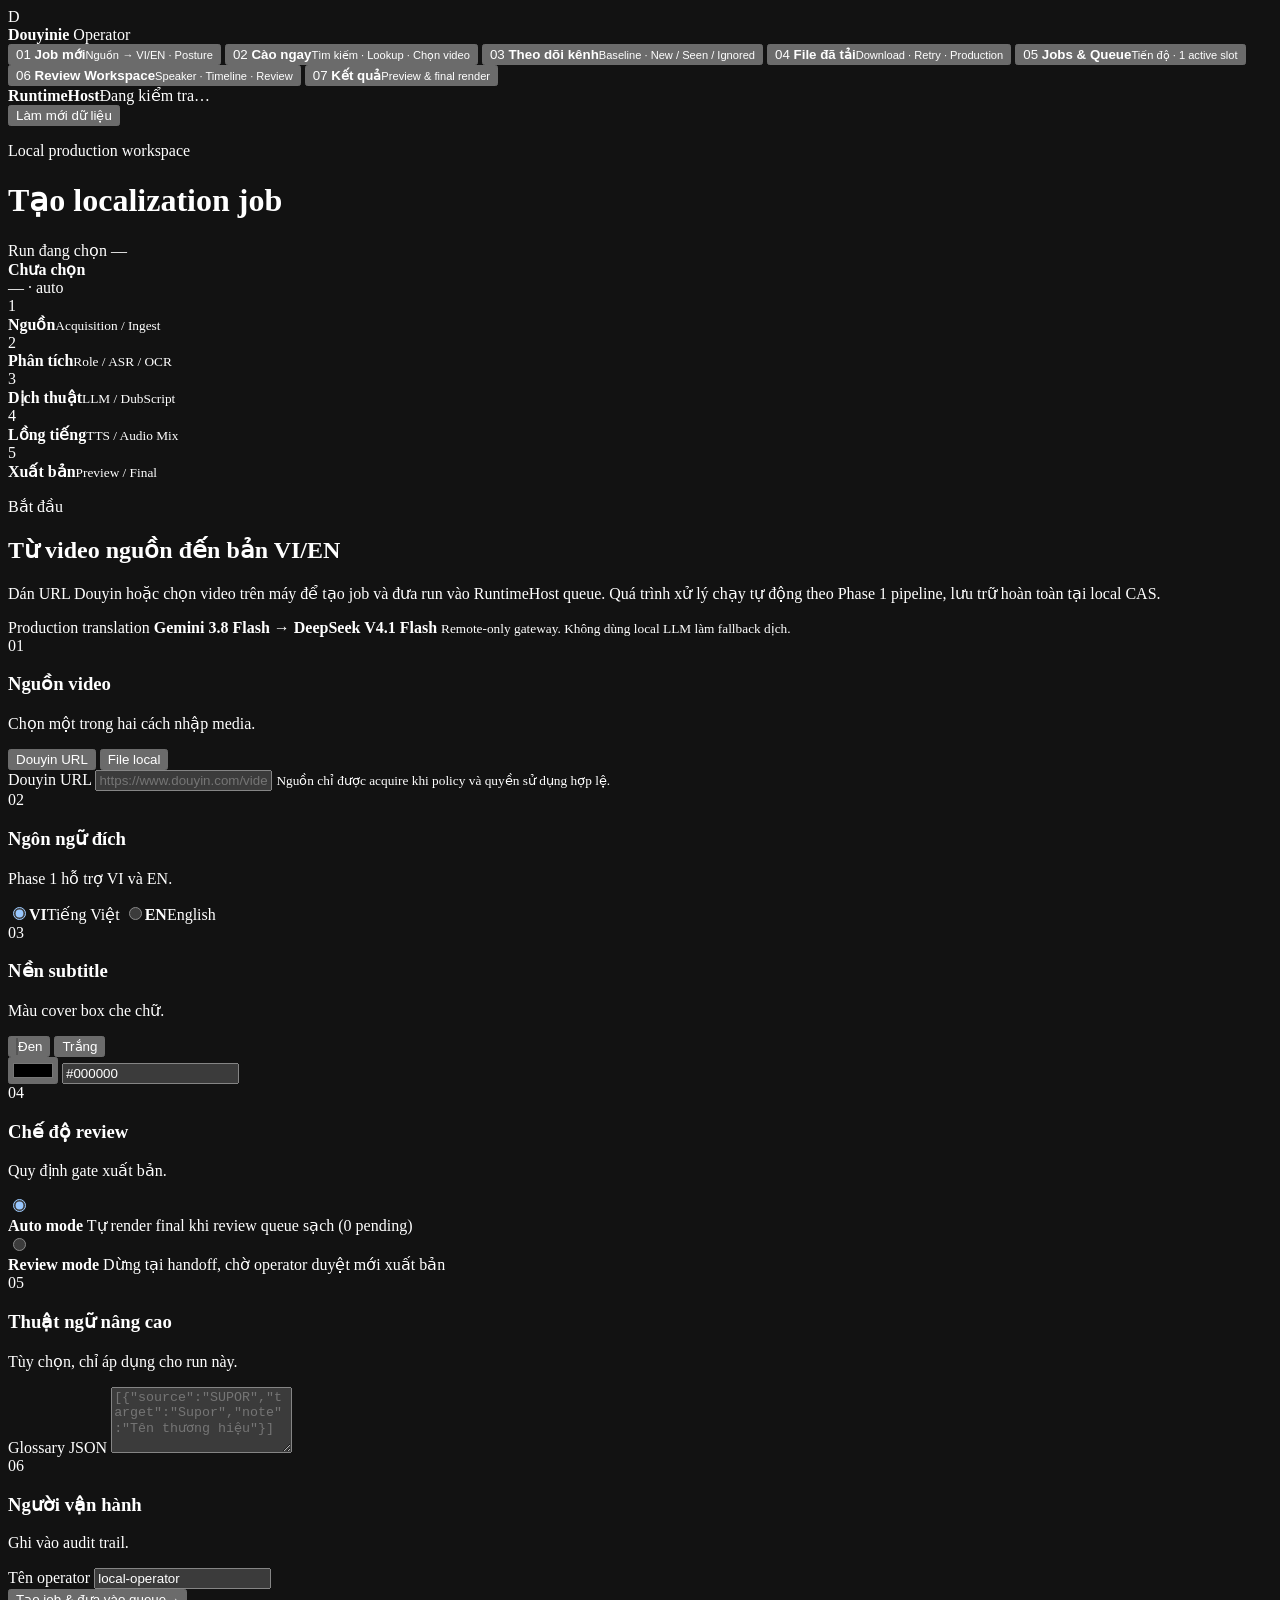
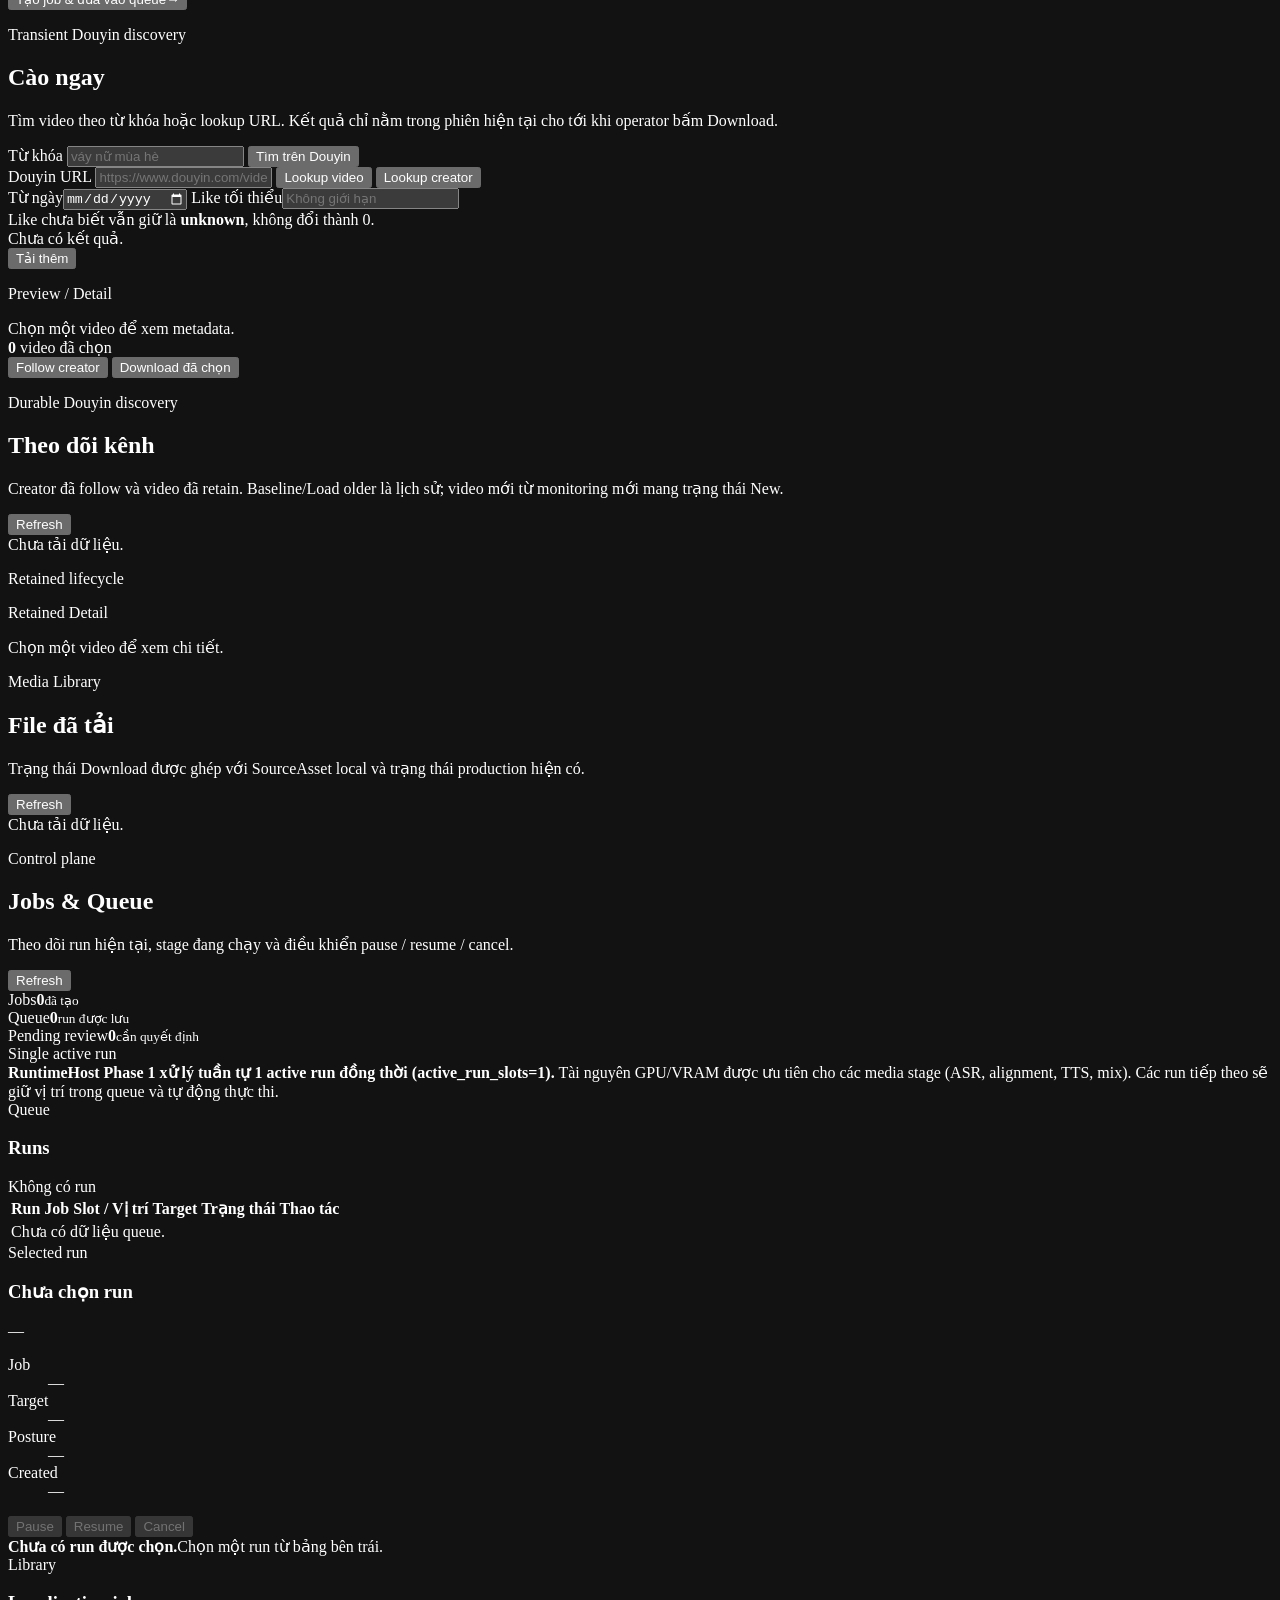
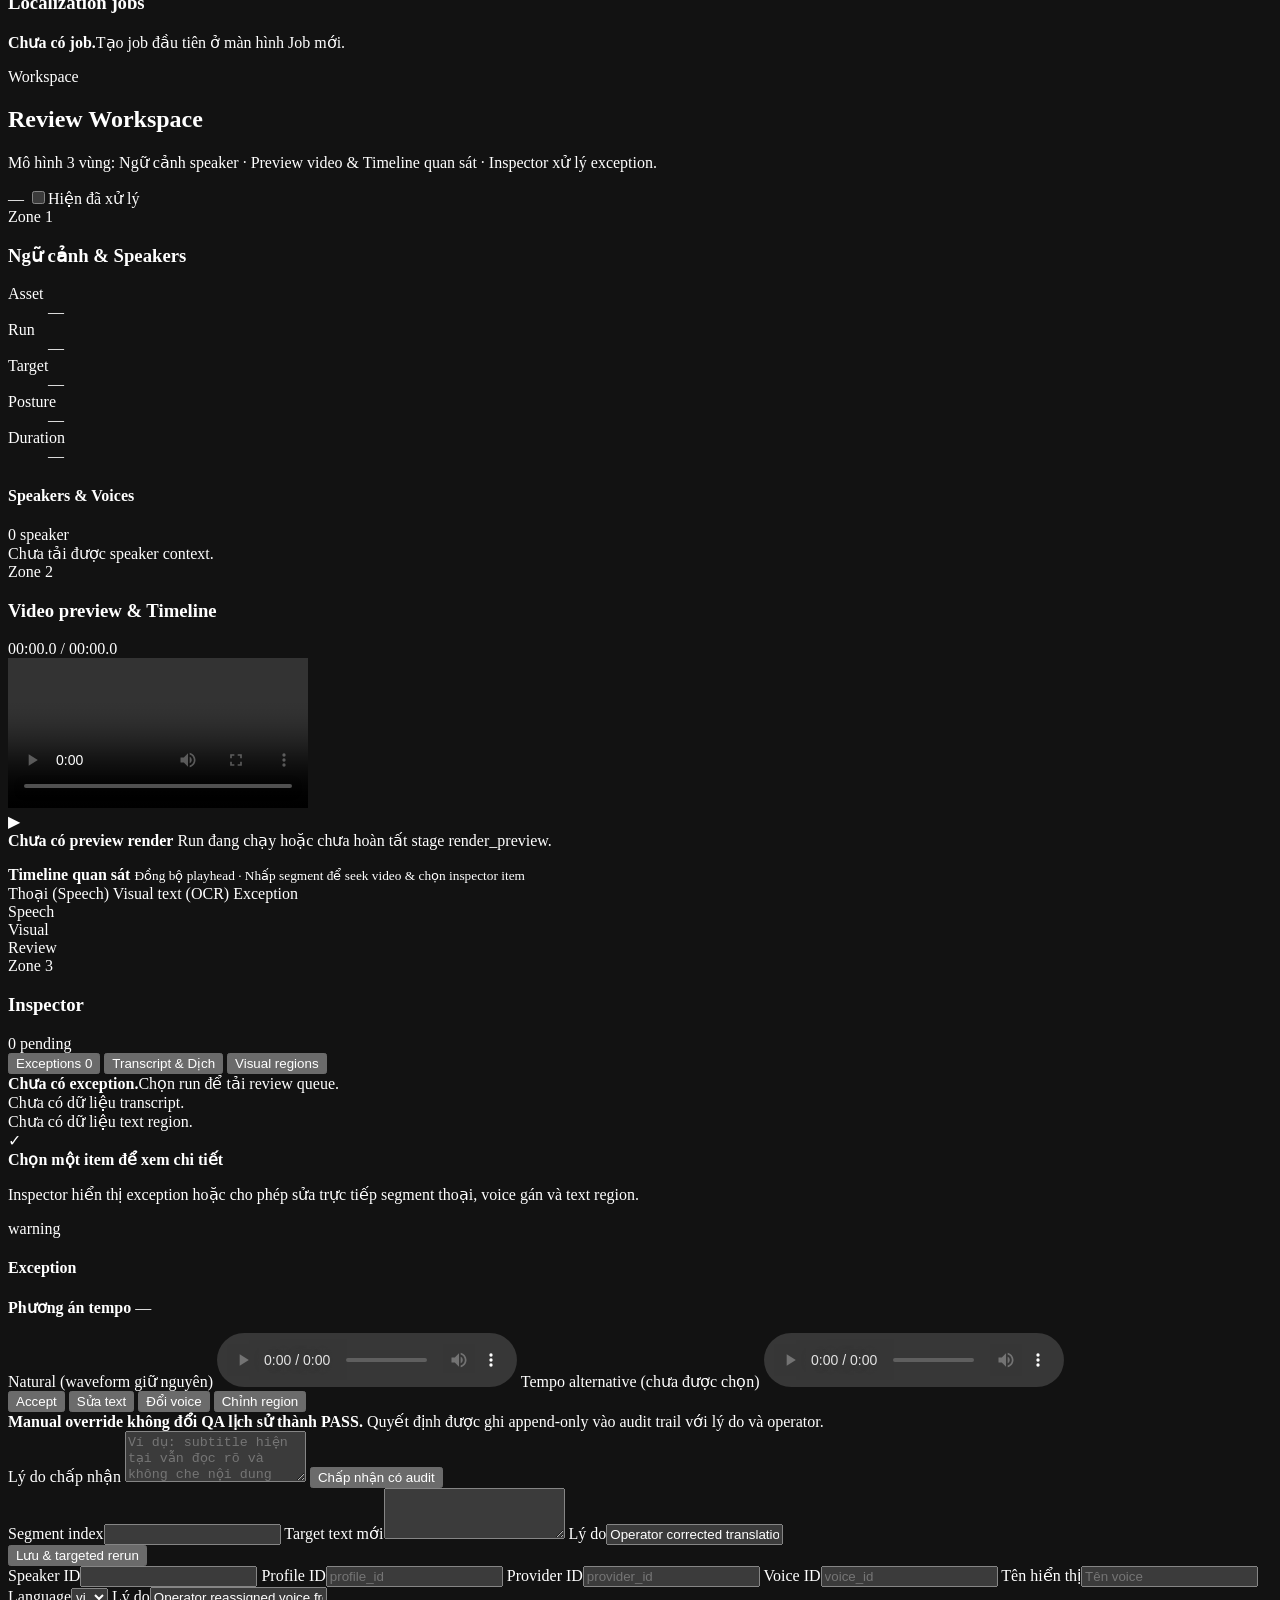
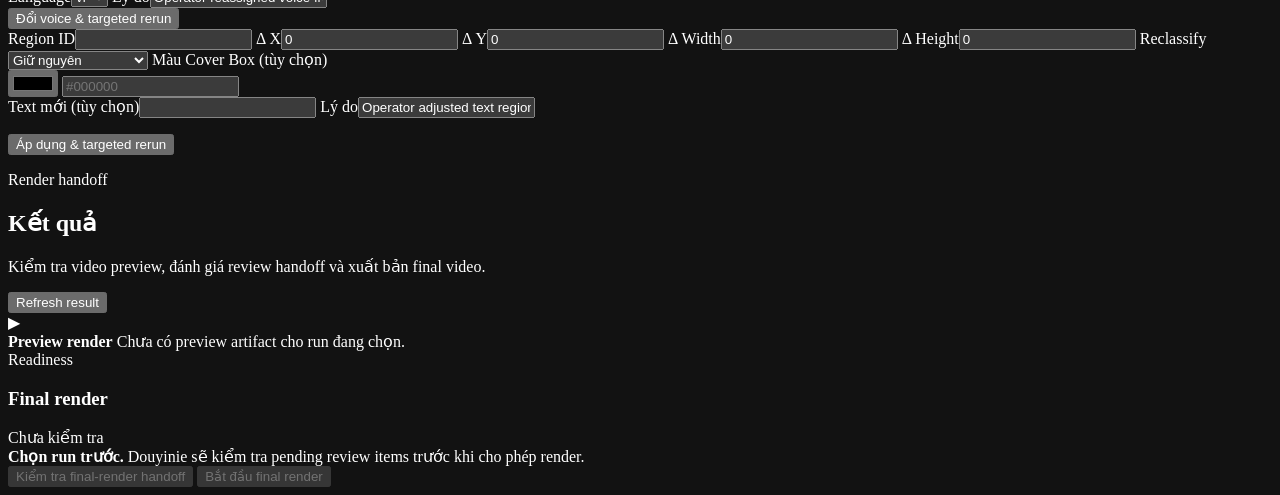
==== commit 84fab5e5: "feat(dubbing): generate playable review-only FFmpeg tempo candidates (#156)" ====
--- a/internal/server/ui/index.html
+++ b/internal/server/ui/index.html
@@ -572,6 +572,26 @@
                       <span class="mono" id="inspect-id"></span>
                     </div>
                     <dl class="detail-list three" id="inspect-meta"></dl>
+
+                    <!-- Issue #156: review-only tempo alternative, audible but never auto-selected -->
+                    <div id="inspect-tempo" class="tempo-panel hidden">
+                      <div class="tempo-head">
+                        <strong>Phương án tempo</strong>
+                        <span class="status-pill muted" id="inspect-tempo-selectable">—</span>
+                      </div>
+                      <p class="tempo-note" id="inspect-tempo-note"></p>
+                      <dl class="detail-list three" id="inspect-tempo-meta"></dl>
+                      <div class="tempo-audio">
+                        <label class="tempo-audio-row">
+                          <span>Natural (waveform giữ nguyên)</span>
+                          <audio class="hidden" id="inspect-tempo-natural" controls preload="none"></audio>
+                        </label>
+                        <label class="tempo-audio-row">
+                          <span>Tempo alternative (chưa được chọn)</span>
+                          <audio class="hidden" id="inspect-tempo-transformed" controls preload="none"></audio>
+                        </label>
+                      </div>
+                    </div>
 
                     <div class="editor-tabs" role="tablist" aria-label="Loại sửa">
                       <button type="button" class="editor-tab is-active" data-editor-tab="accept">Accept</button>
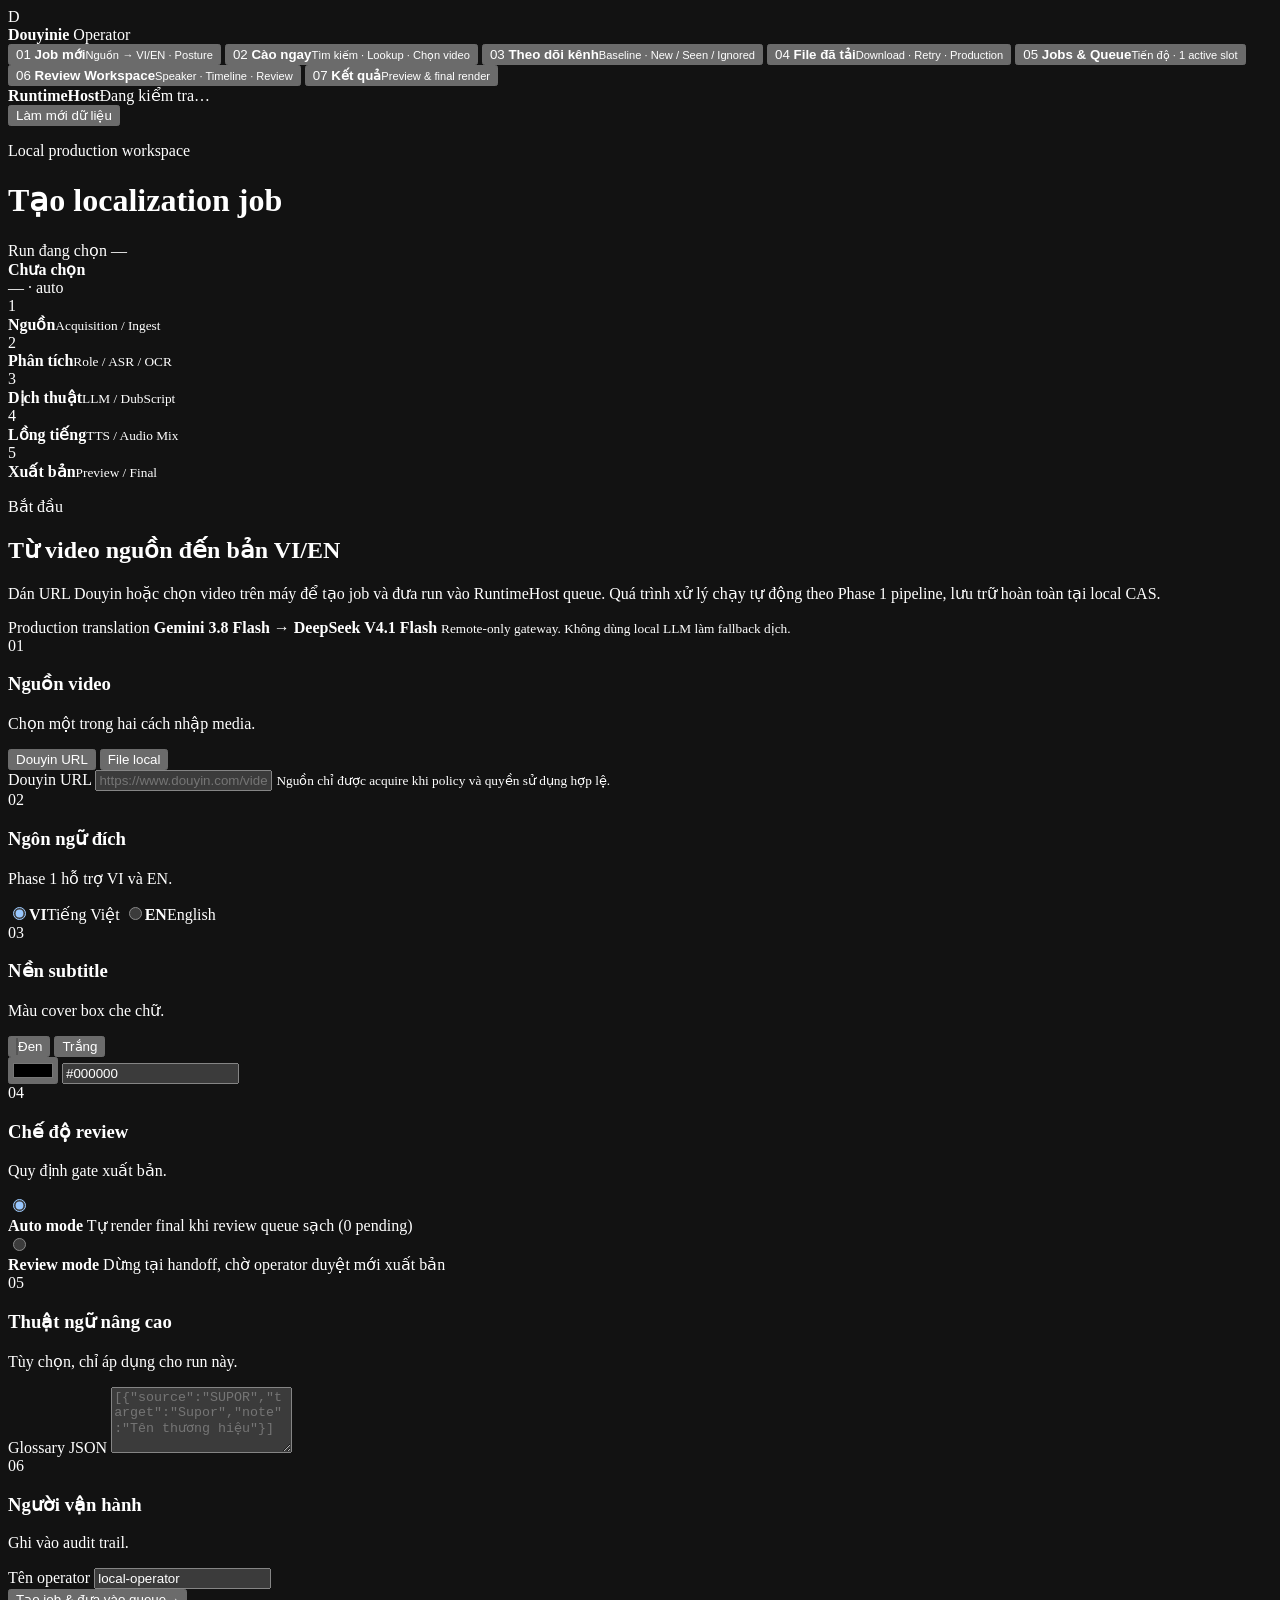
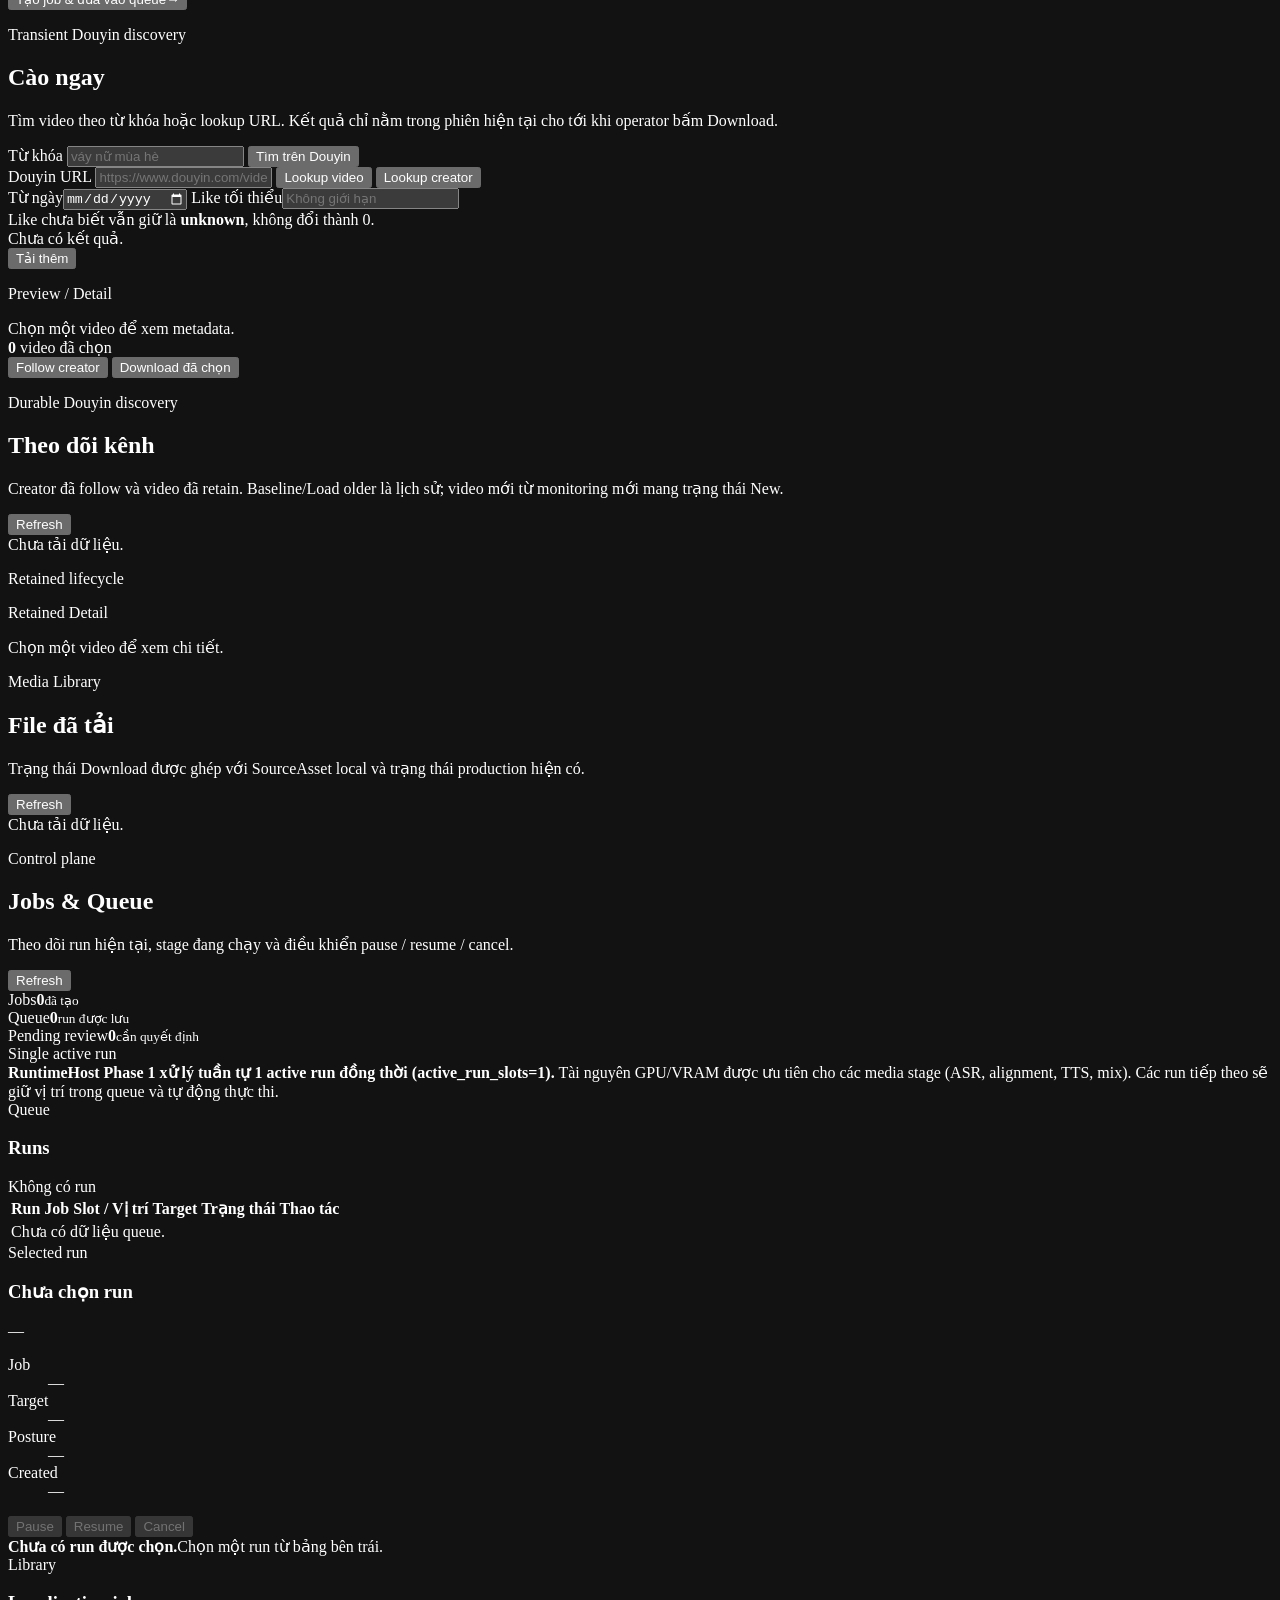
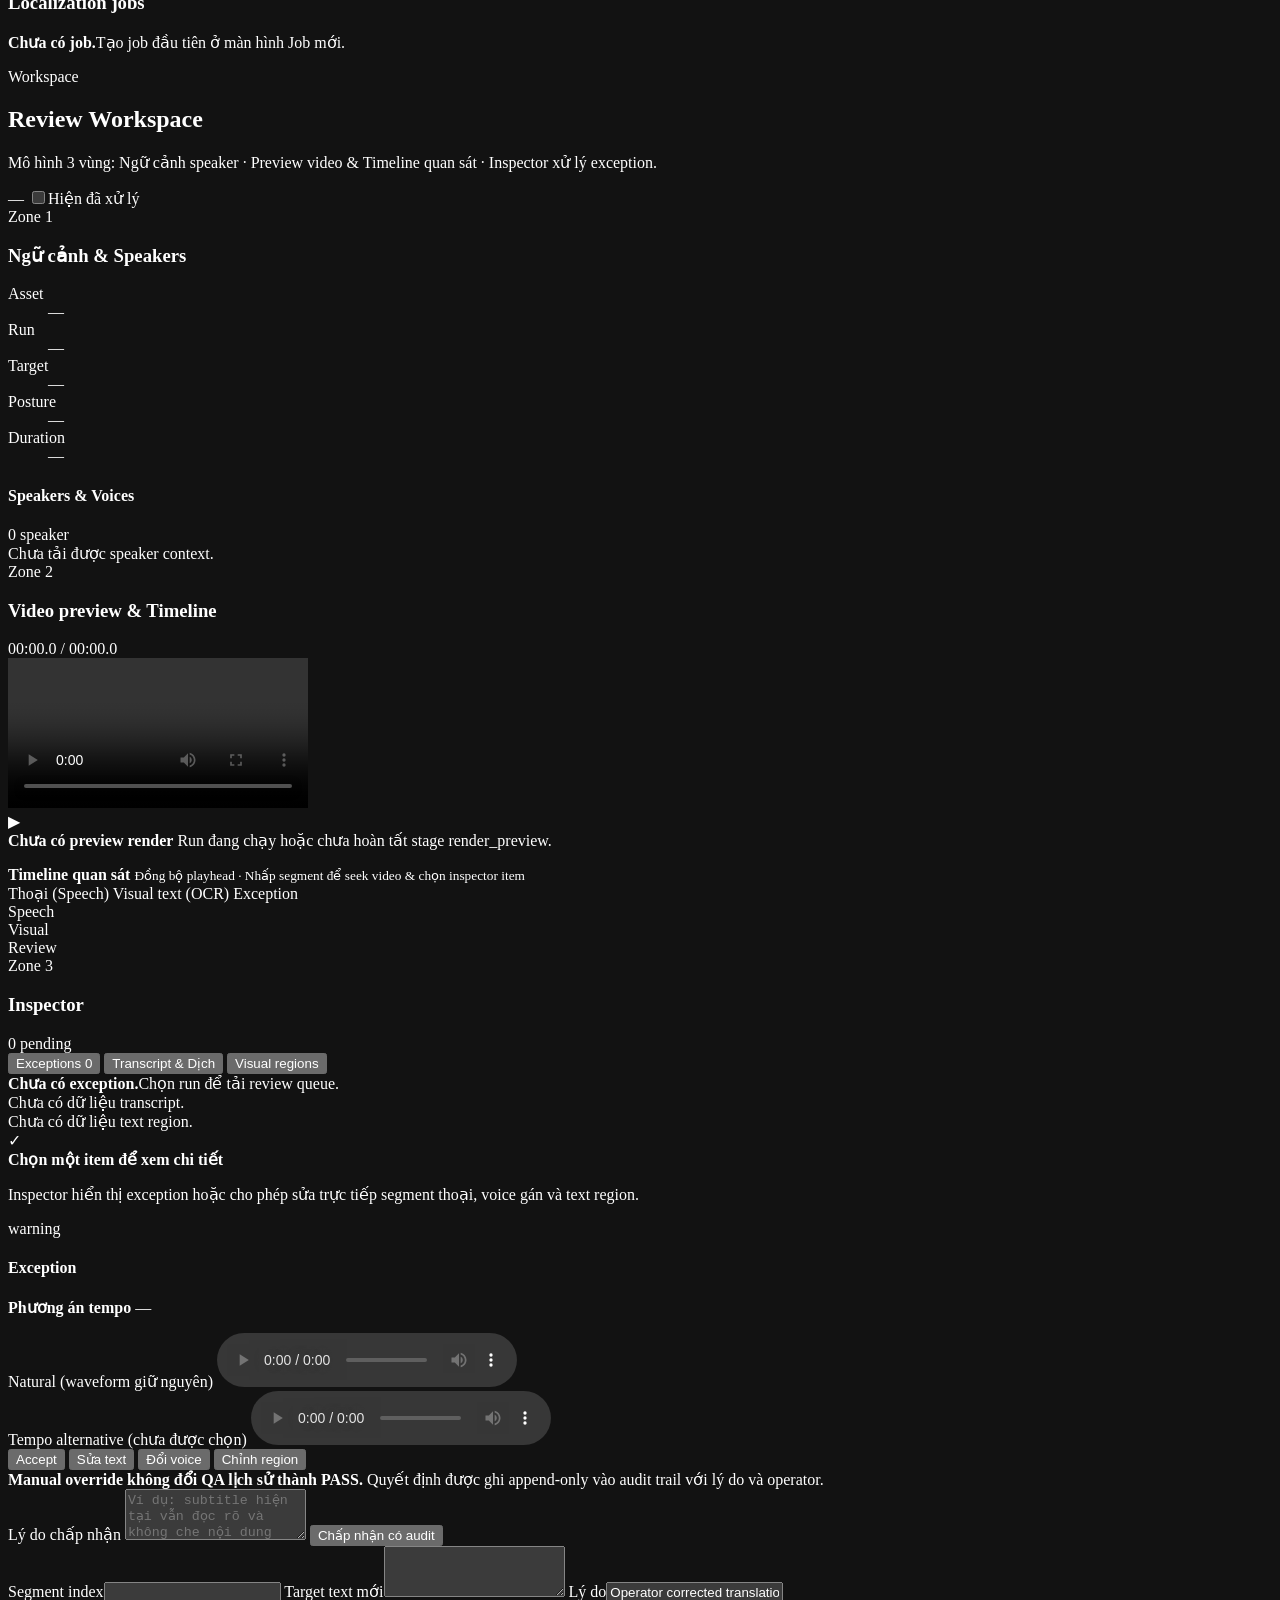
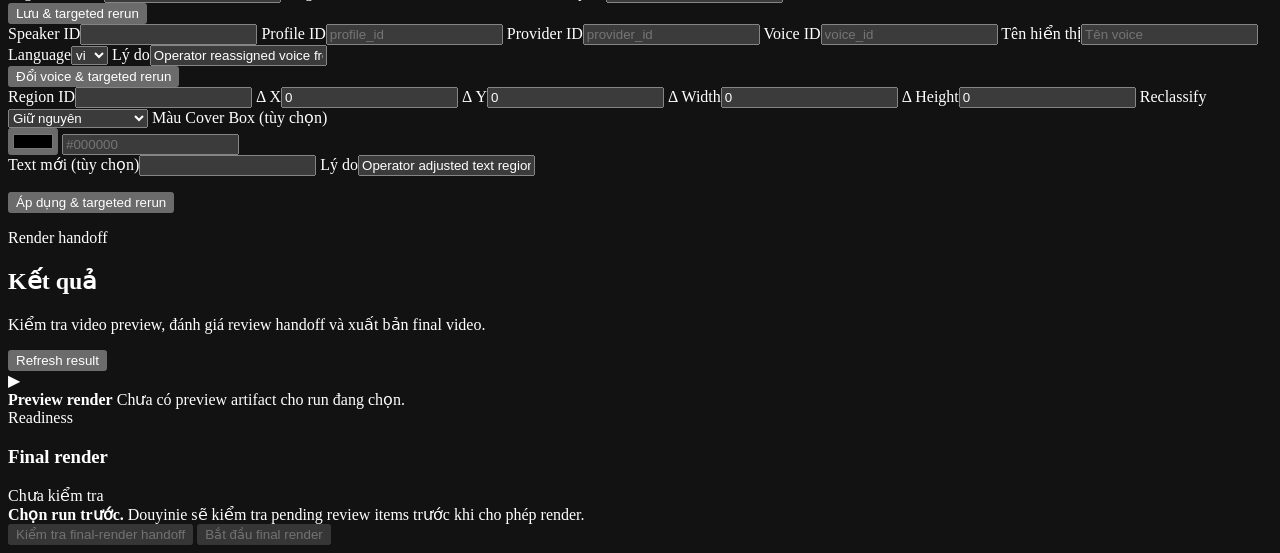
==== commit 16d41488: "fix(review): fail closed on superseded voice-assignment dubbing evidence (#156) Run-scoped playback," ====
--- a/internal/server/ui/index.html
+++ b/internal/server/ui/index.html
@@ -582,14 +582,26 @@
                       <p class="tempo-note" id="inspect-tempo-note"></p>
                       <dl class="detail-list three" id="inspect-tempo-meta"></dl>
                       <div class="tempo-audio">
-                        <label class="tempo-audio-row">
+                        <div class="tempo-audio-row">
                           <span>Natural (waveform giữ nguyên)</span>
-                          <audio class="hidden" id="inspect-tempo-natural" controls preload="none"></audio>
-                        </label>
-                        <label class="tempo-audio-row">
+                          <audio
+                            class="hidden"
+                            id="inspect-tempo-natural"
+                            controls
+                            preload="none"
+                            aria-label="Waveform natural giữ nguyên"
+                          ></audio>
+                        </div>
+                        <div class="tempo-audio-row">
                           <span>Tempo alternative (chưa được chọn)</span>
-                          <audio class="hidden" id="inspect-tempo-transformed" controls preload="none"></audio>
-                        </label>
+                          <audio
+                            class="hidden"
+                            id="inspect-tempo-transformed"
+                            controls
+                            preload="none"
+                            aria-label="Phương án tempo thay thế chưa được chọn"
+                          ></audio>
+                        </div>
                       </div>
                     </div>
 
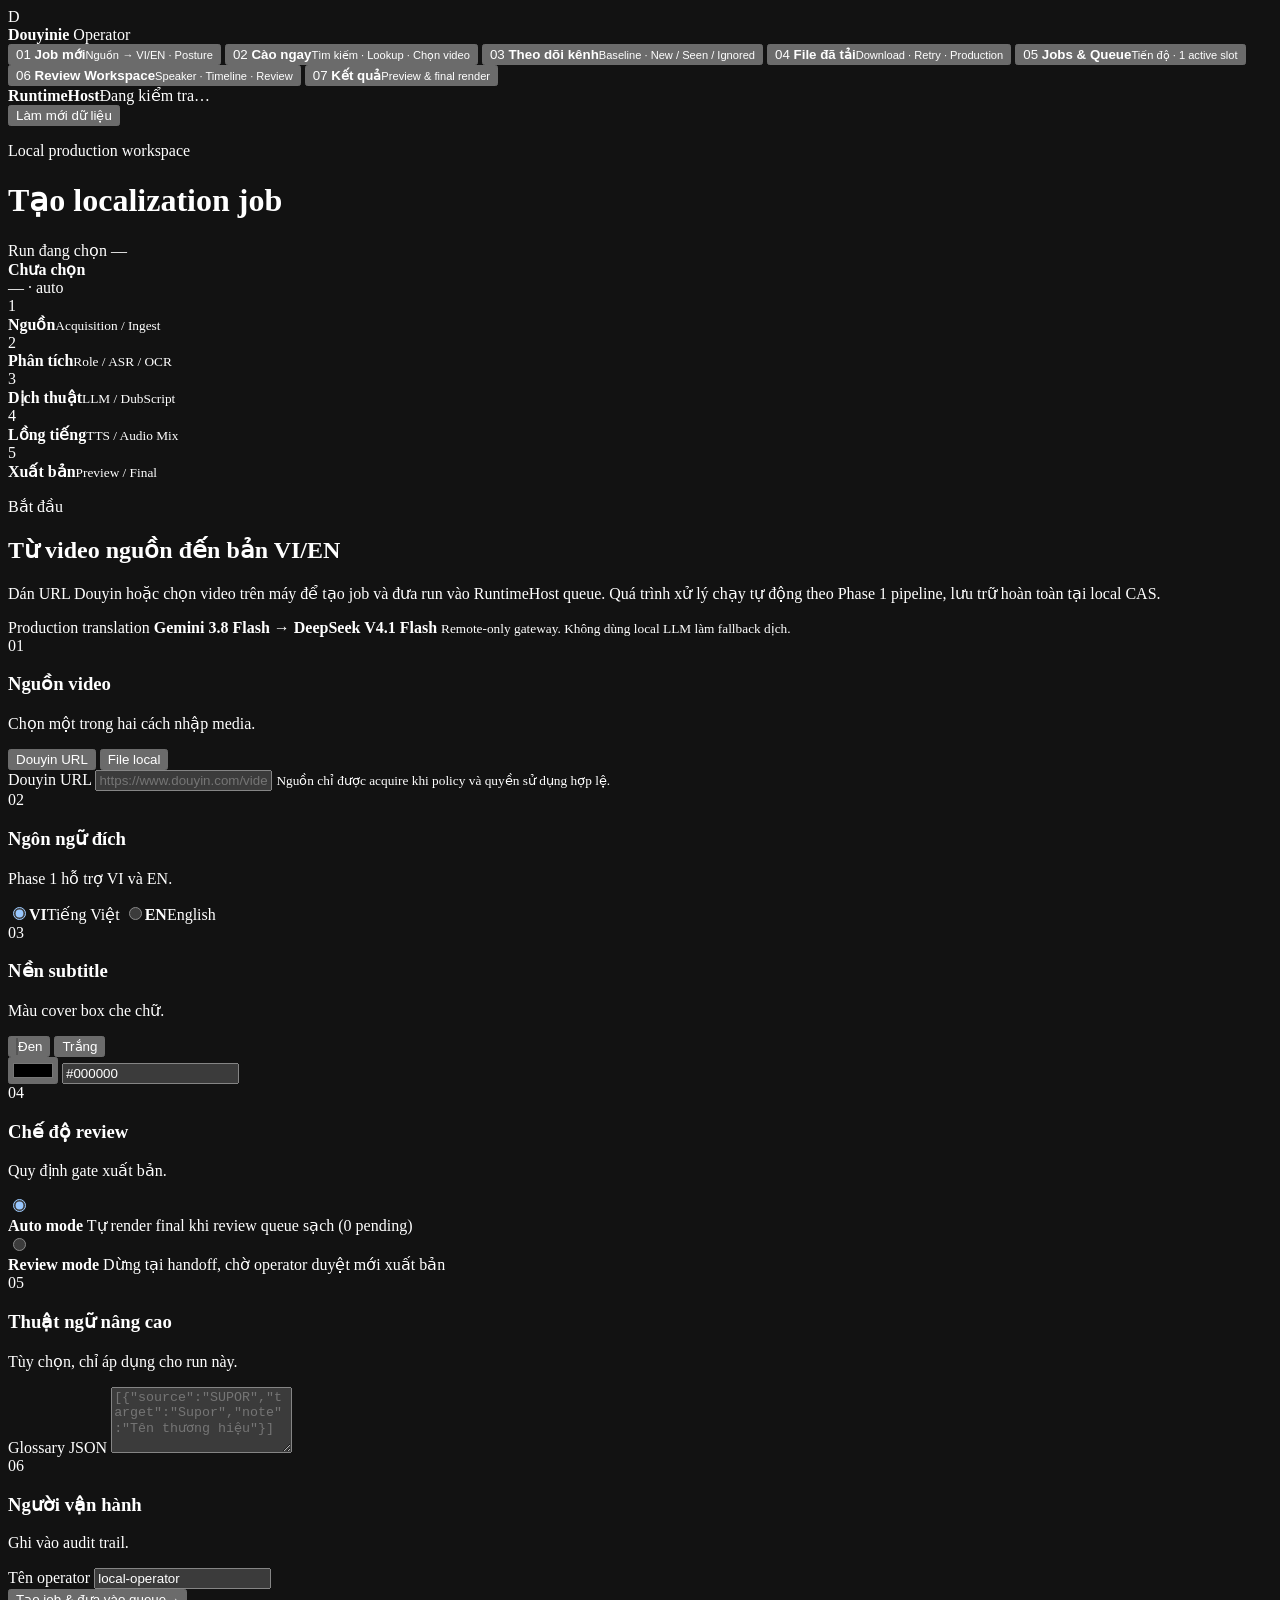
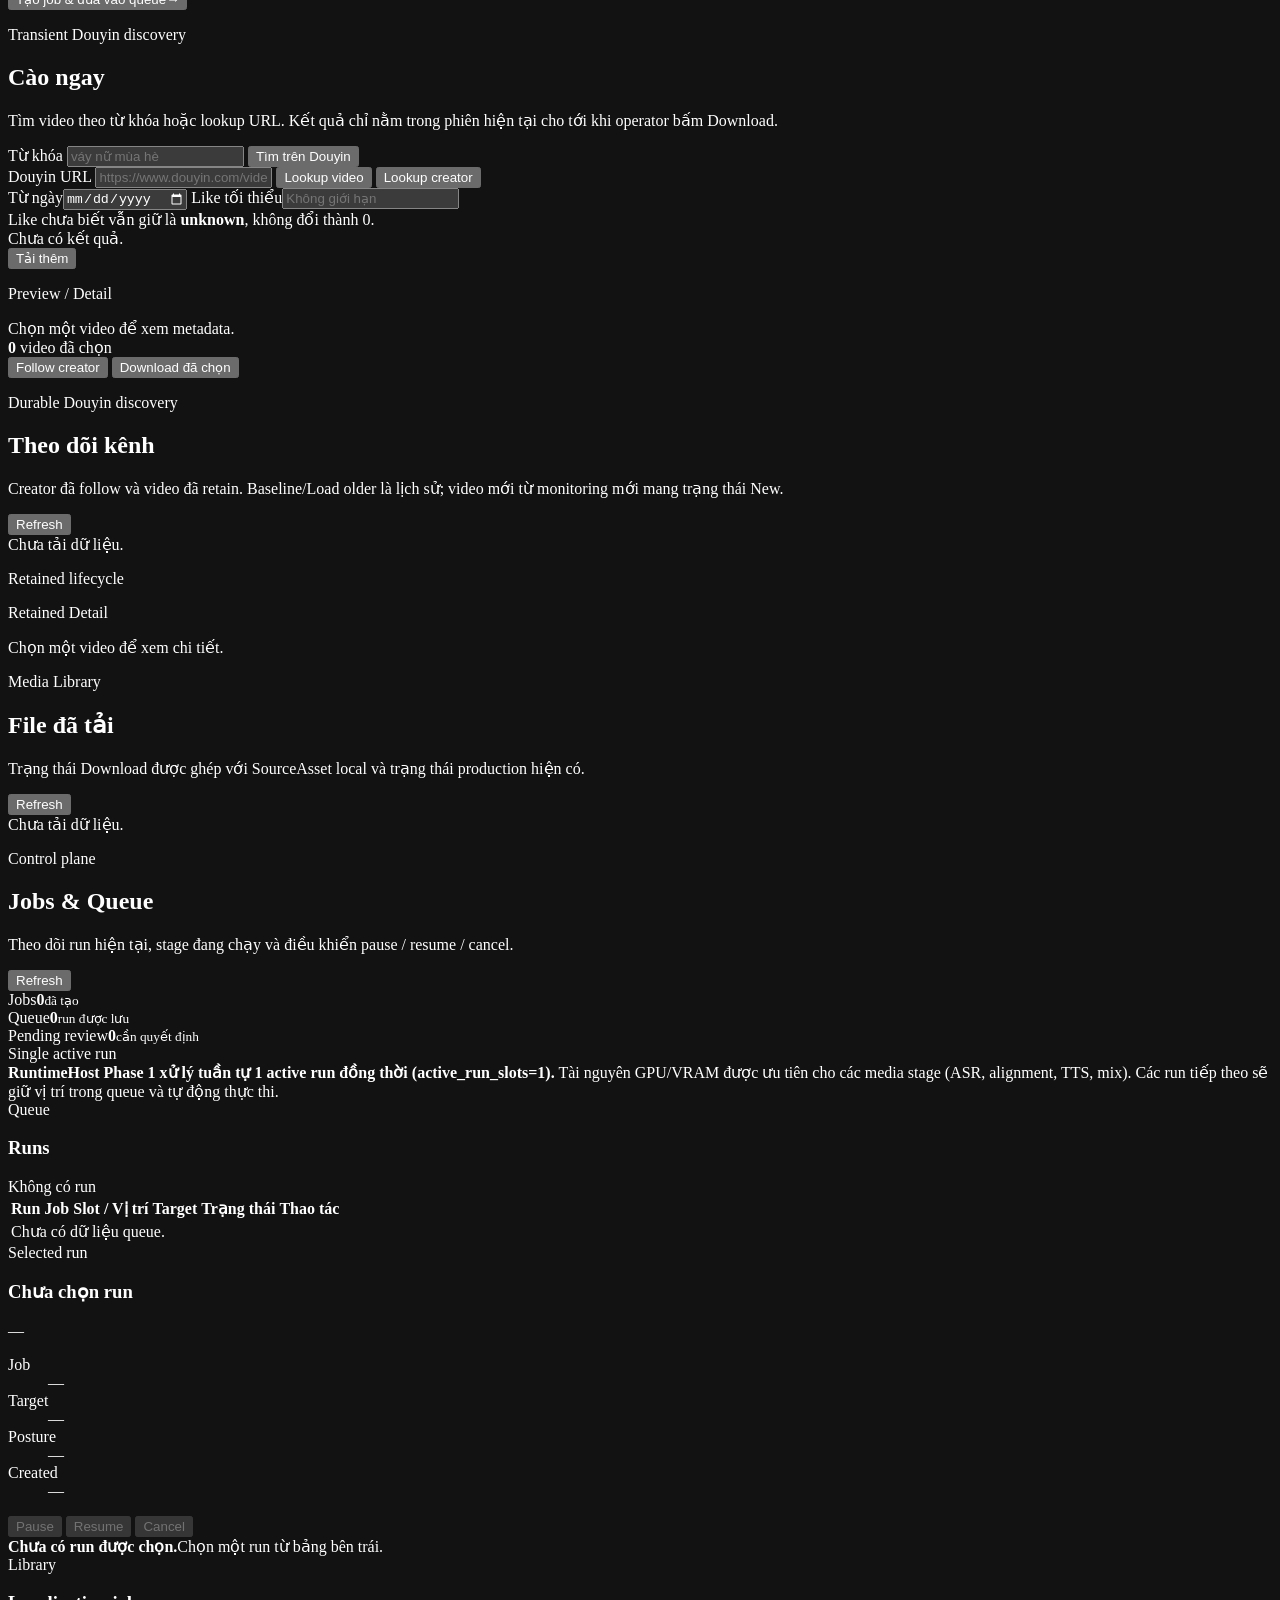
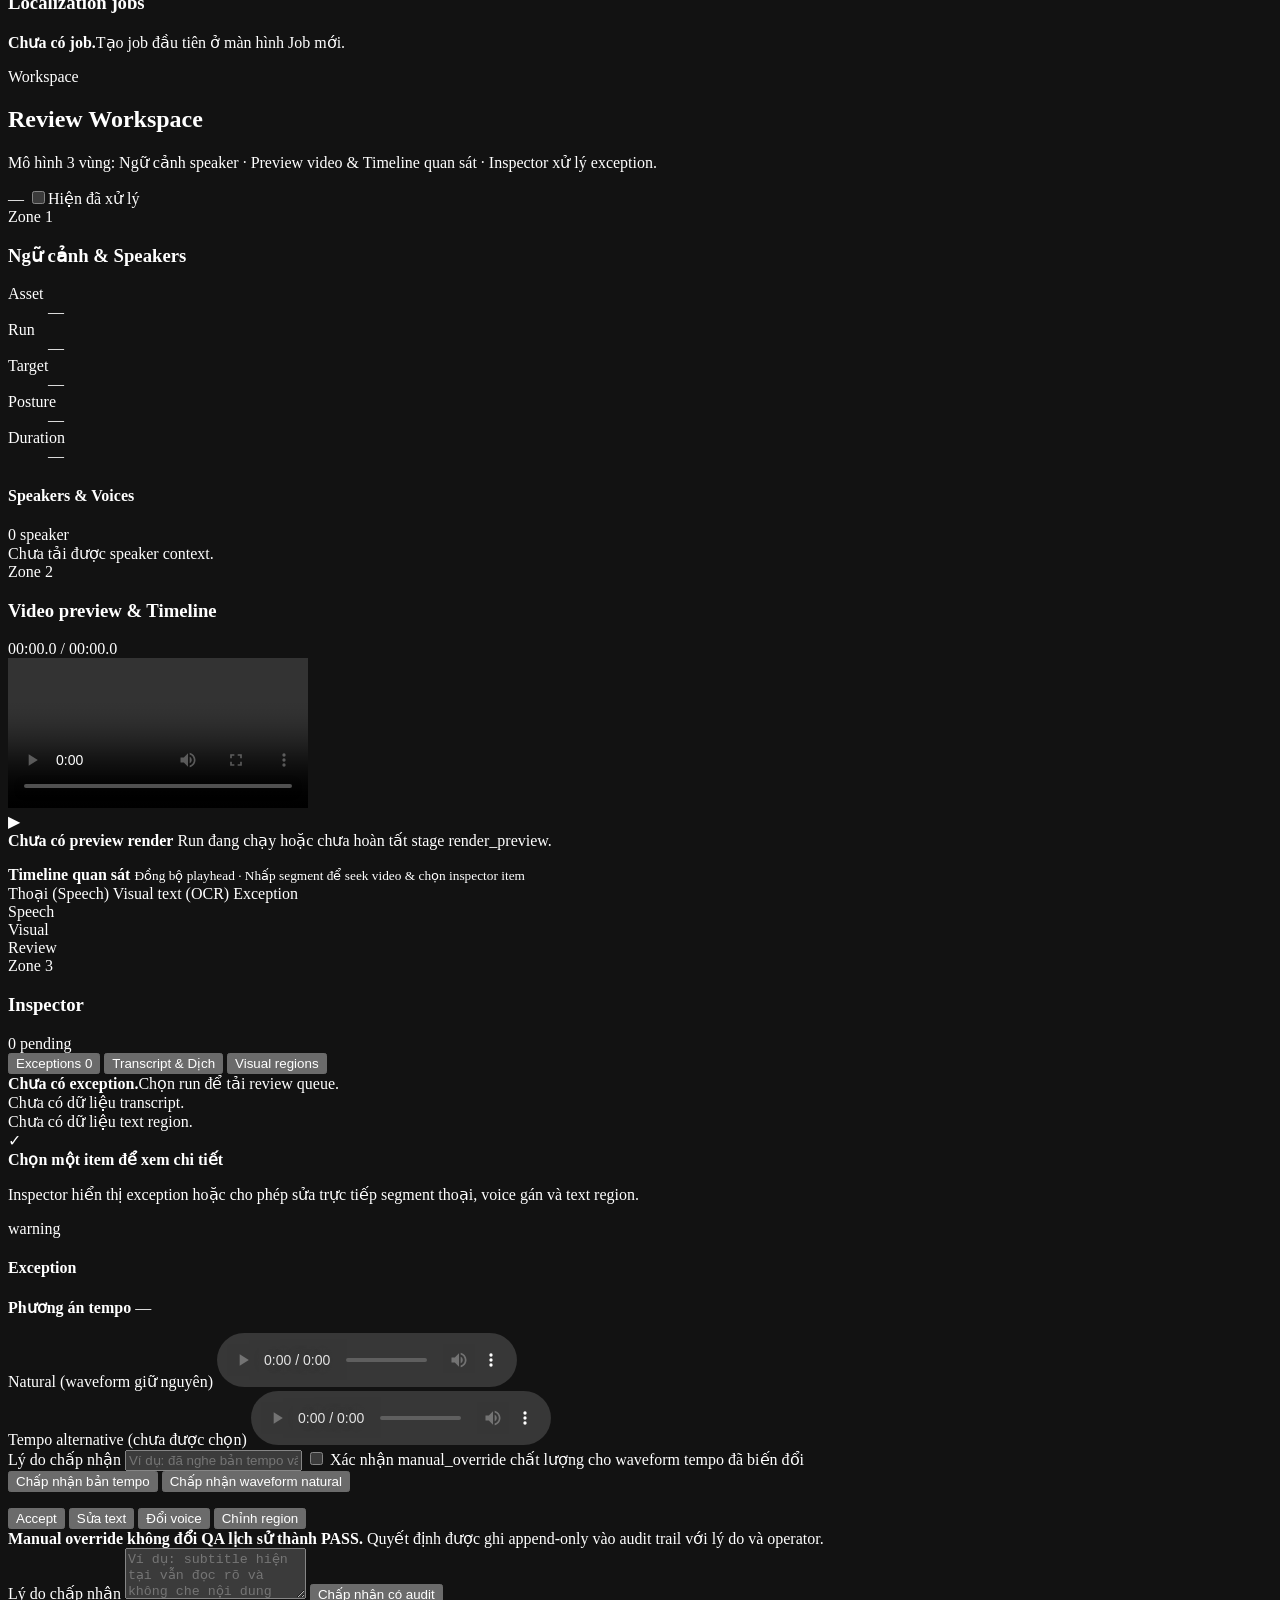
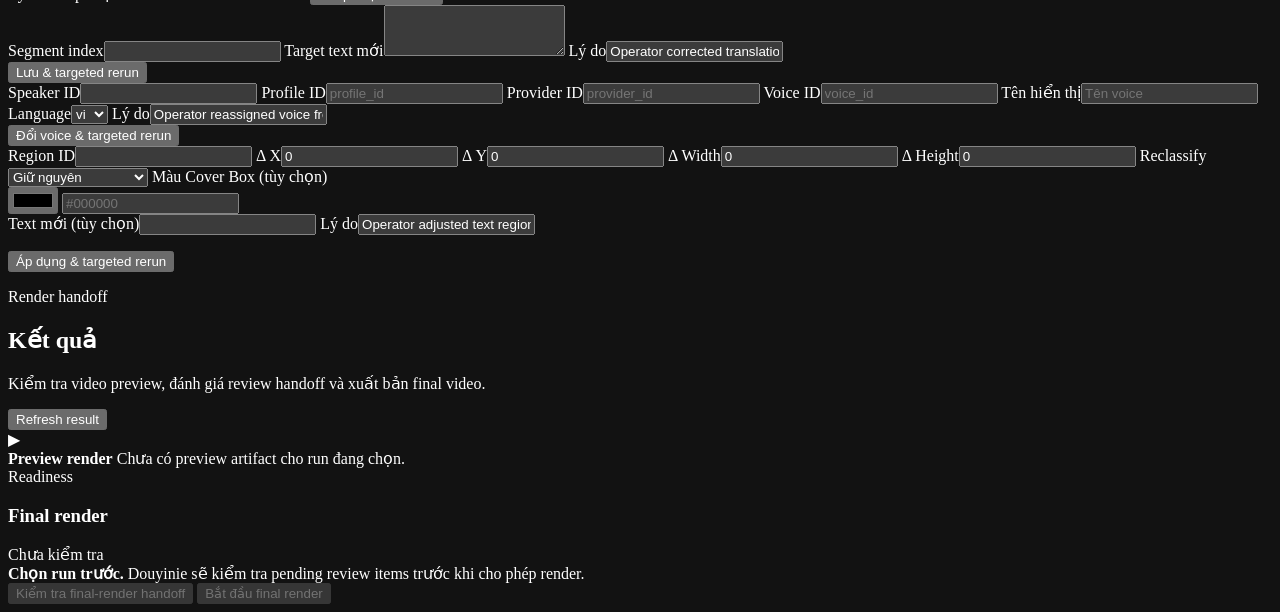
==== commit 0f46ffa5: "fix(review): complete candidate approval and render handoff (#157)" ====
--- a/internal/server/ui/index.html
+++ b/internal/server/ui/index.html
@@ -602,6 +602,31 @@
                             aria-label="Phương án tempo thay thế chưa được chọn"
                           ></audio>
                         </div>
+                      </div>
+
+                      <!-- Issue #157: the operator's explicit acceptance of exactly one of the two
+                           waveforms above. The audition panel stays evidence - this control is what
+                           releases the accepted waveform into the run's successor dubbing artifact. -->
+                      <div class="tempo-accept">
+                        <label class="field">
+                          <span>Lý do chấp nhận</span>
+                          <input
+                            id="inspect-tempo-reason"
+                            type="text"
+                            placeholder="Ví dụ: đã nghe bản tempo và chấp nhận chất lượng"
+                          />
+                        </label>
+                        <label class="tempo-waiver">
+                          <input type="checkbox" id="inspect-tempo-waiver" />
+                          <span>Xác nhận manual_override chất lượng cho waveform tempo đã biến đổi</span>
+                        </label>
+                        <div class="tempo-accept-actions">
+                          <button class="primary-button" type="button" id="inspect-tempo-accept-transformed">
+                            Chấp nhận bản tempo
+                          </button>
+                          <button type="button" id="inspect-tempo-accept-natural">Chấp nhận waveform natural</button>
+                        </div>
+                        <p class="tempo-note" id="inspect-tempo-status" role="status"></p>
                       </div>
                     </div>
 
